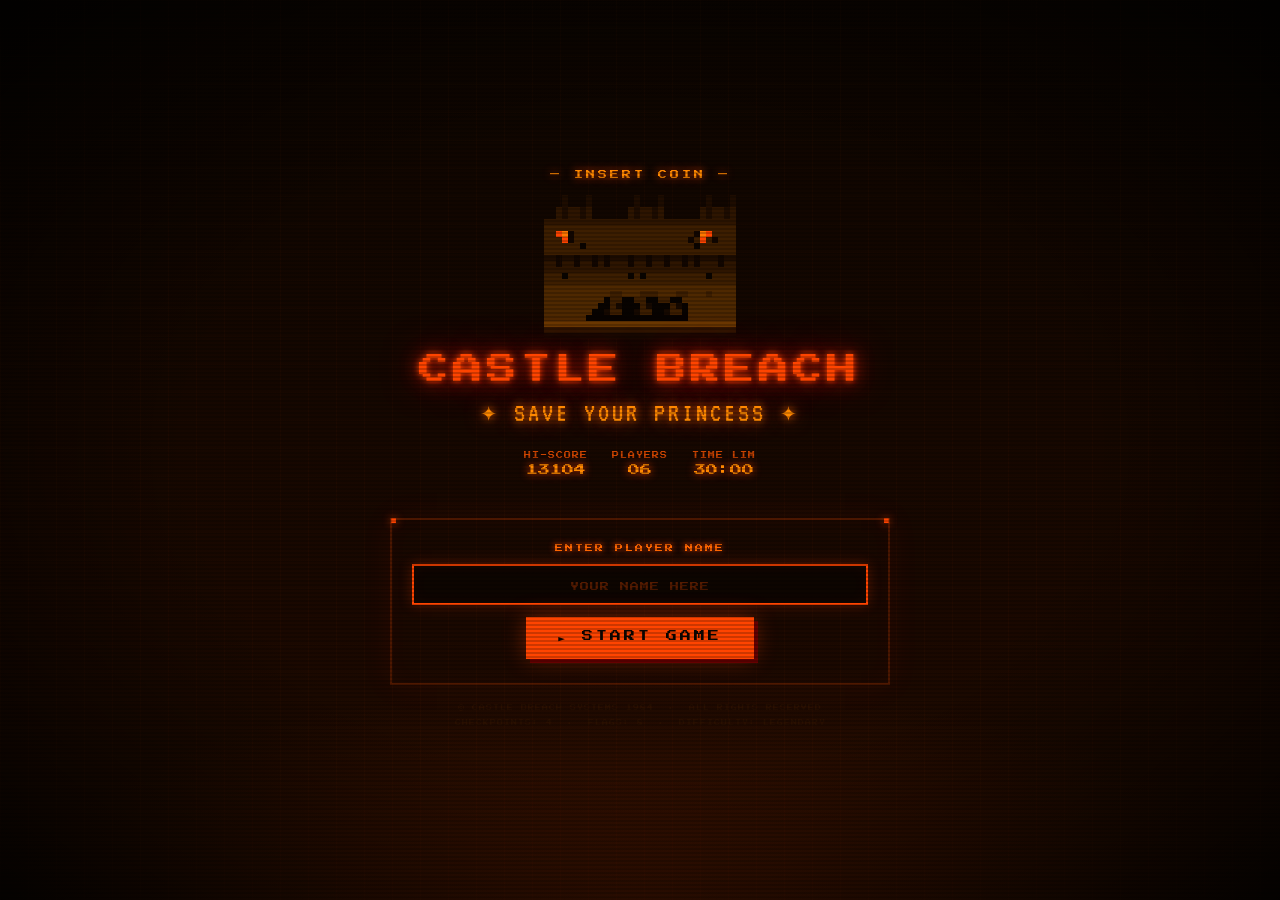
==== index.html @ 3b447caa "feat: initialize new game project with core files, checkpoints, and asset structure." ====
<!DOCTYPE html>
<html lang="en">
<head>
  <meta charset="UTF-8"/>
  <meta name="viewport" content="width=device-width, initial-scale=1.0"/>
  <title>Castle Breach — Save Your Princess</title>
  <link rel="stylesheet" href="style.css"/>
  <link href="https://fonts.googleapis.com/css2?family=Press+Start+2P&family=VT323&display=swap" rel="stylesheet"/>
</head>
<body>

  <!-- ═══════════════════════════════════════
       SCREEN 1 — START SCREEN
  ════════════════════════════════════════ -->
  <div id="screen-start" class="screen active">
    <div class="crt-scanlines"></div>
    <div class="crt-vignette"></div>
    <div class="bg-grid"></div>
    <div class="stars" id="stars"></div>

    <!-- Success overlay shown after registration -->
    <div class="success-overlay" id="successScreen">
      <div class="success-title">PLAYER REGISTERED!</div>
      <div class="success-name" id="successName"></div>
      <div class="success-await">AWAITING GAME START...</div>
    </div>

    <div class="start-content">
      <div class="insert-coin">— INSERT COIN —</div>

      <!-- Pixel castle (drawn by JS) -->
      <div class="castle-art" id="castleArt"></div>

      <div class="title-wrap">
        <span class="title-main">CASTLE BREACH</span>
        <span class="title-sub">✦ SAVE YOUR PRINCESS ✦</span>
      </div>

      <div class="score-bar">
        <div class="score-item">
          <span class="score-label">HI-SCORE</span>
          <span class="score-val" id="hiScore">00000</span>
        </div>
        <div class="score-item">
          <span class="score-label">PLAYERS</span>
          <span class="score-val" id="playerCount">00</span>
        </div>
        <div class="score-item">
          <span class="score-label">TIME LIM</span>
          <span class="score-val">30:00</span>
        </div>
      </div>

      <div class="pixel-divider" id="pixelDivider"></div>

      <div class="pixel-frame">
        <div class="input-section">
          <div class="input-label">ENTER PLAYER NAME</div>
          <input
            class="name-input"
            id="nameInput"
            type="text"
            maxlength="16"
            placeholder="YOUR NAME HERE"
            autocomplete="off"
            spellcheck="false"
          />
          <div class="error-msg" id="errorMsg">NAME REQUIRED!</div>
          <button class="game-btn" id="startBtn">► START GAME</button>
          <div class="load-bar-wrap" id="loadBar">
            <div class="load-bar-inner" id="loadBarInner"></div>
          </div>
        </div>
      </div>

      <div class="credits">
        © CASTLE BREACH SYSTEMS 1984 &nbsp;·&nbsp; ALL RIGHTS RESERVED<br/>
        CHECKPOINTS: 4 &nbsp;·&nbsp; FLAGS: 8 &nbsp;·&nbsp; DIFFICULTY: LEGENDARY
      </div>
    </div>
  </div>


  <!-- ═══════════════════════════════════════
       SCREEN 2 — GAME SCREEN
  ════════════════════════════════════════ -->
  <div id="screen-game" class="screen">
    <div class="crt-scanlines"></div>
    <div class="crt-vignette"></div>
    <div class="bg-grid"></div>

    <div class="hud">
      <div class="hud-item">
        <span class="hud-label">PLAYER</span>
        <span class="hud-val" id="hudPlayer">---</span>
      </div>
      <div class="hud-item">
        <span class="hud-label">FLAGS</span>
        <span class="hud-val" id="hudFlags">0/4</span>
      </div>
      <div class="hud-item">
        <span class="hud-label">TIME</span>
        <span class="hud-val timer-display" id="timerDisplay">30:00</span>
      </div>
      <div class="hud-item">
        <span class="hud-label">CHECKPOINT</span>
        <span class="hud-val" id="hudCheckpoint">1/4</span>
      </div>
    </div>

    <!-- Checkpoint scenes load here -->
    <div class="game-scene" id="gameScene">
      <div class="scene-placeholder">
        <span class="scene-title">CHECKPOINT 1</span>
        <span class="scene-sub">CASTLE GATE — LOADING...</span>
      </div>
    </div>
  </div>


  <!-- ═══════════════════════════════════════
       SCREEN 3 — GAME OVER
  ════════════════════════════════════════ -->
  <div id="screen-gameover" class="screen">
    <div class="crt-scanlines"></div>
    <div class="crt-vignette"></div>
    <div class="bg-grid"></div>

    <div class="gameover-content">
      <div class="gameover-title">GAME OVER</div>
      <div class="gameover-stats">
        <div class="stat-row">
          <span class="stat-label">PLAYER</span>
          <span class="stat-val" id="goPlayer">---</span>
        </div>
        <div class="stat-row">
          <span class="stat-label">FLAGS CAPTURED</span>
          <span class="stat-val" id="goFlags">0 / 4</span>
        </div>
        <div class="stat-row">
          <span class="stat-label">TOTAL TIME</span>
          <span class="stat-val" id="goTime">30:00</span>
        </div>
      </div>
      <button class="game-btn" id="retryBtn">► PLAY AGAIN</button>
    </div>
  </div>

  <script src="api.js"></script>
  <script src="game.js"></script>
</body>
</html>
---- style.css ----
/* ═══════════════════════════════════════════════
   CASTLE BREACH — style.css
   Orange-Red-Black Arcade / CRT Theme
════════════════════════════════════════════════ */

@import url('https://fonts.googleapis.com/css2?family=Press+Start+2P&family=VT323&display=swap');

/* ── CSS Variables ── */
:root {
  --orange:       #ff4400;
  --orange-bright:#ff8800;
  --orange-dim:   #cc2200;
  --orange-dark:  #660000;
  --orange-glow:  rgba(255,68,0,0.4);
  --yellow:       #ffcc00;
  --black:        #0d0500;
  --black-mid:    #1a0800;
  --black-light:  #2a1000;
  --red-err:      #ff2200;
  --font-pixel:   'Press Start 2P', monospace;
  --font-vt:      'VT323', monospace;
}

/* ── Reset ── */
*, *::before, *::after { box-sizing: border-box; margin: 0; padding: 0; }

html, body {
  width: 100%; height: 100%;
  background: var(--black);
  overflow: hidden;
  font-family: var(--font-pixel);
}

/* ═══════════════════════════════════════════════
   SCREEN SYSTEM
════════════════════════════════════════════════ */
.screen {
  position: fixed; inset: 0;
  display: none;
  flex-direction: column;
  align-items: center;
  justify-content: center;
  background: var(--black);
  overflow: hidden;
}
.screen.active { display: flex; }

/* ═══════════════════════════════════════════════
   CRT EFFECTS
════════════════════════════════════════════════ */
.crt-scanlines {
  position: absolute; inset: 0;
  background: repeating-linear-gradient(
    0deg, transparent, transparent 2px,
    rgba(0,0,0,0.20) 2px, rgba(0,0,0,0.20) 4px
  );
  pointer-events: none; z-index: 100;
}
.crt-vignette {
  position: absolute; inset: 0;
  background: radial-gradient(ellipse at center, transparent 50%, rgba(0,0,0,0.88) 100%);
  pointer-events: none; z-index: 99;
}
.bg-grid {
  position: absolute; inset: 0; z-index: 0;
  background-image:
    linear-gradient(rgba(200,60,0,0.04) 1px, transparent 1px),
    linear-gradient(90deg, rgba(200,60,0,0.04) 1px, transparent 1px);
  background-size: 28px 28px;
}

/* ── Twinkling stars ── */
.stars { position: absolute; inset: 0; z-index: 1; overflow: hidden; }
.star {
  position: absolute; border-radius: 50%; opacity: 0;
  animation: twinkle var(--d) ease-in-out infinite var(--delay);
}
@keyframes twinkle { 0%,100%{opacity:0} 50%{opacity:0.8} }

/* Ember glow from bottom */
#screen-start { background:
  radial-gradient(ellipse 70% 35% at 50% 100%, rgba(160,40,0,0.22) 0%, transparent 70%),
  linear-gradient(180deg, var(--black) 0%, #1a0800 70%, #220c00 100%);
}

/* ═══════════════════════════════════════════════
   START SCREEN
════════════════════════════════════════════════ */
.start-content {
  position: relative; z-index: 10;
  display: flex; flex-direction: column; align-items: center;
  width: 100%; max-width: 680px; padding: 20px;
}

/* Insert coin */
.insert-coin {
  font-size: 9px; color: var(--orange-bright);
  letter-spacing: 3px; margin-bottom: 16px;
  animation: blink 1s step-end infinite;
  text-shadow: 0 0 8px var(--orange);
}

/* ── Pixel castle ── */
.castle-art {
  display: flex; flex-direction: column; align-items: center;
  margin-bottom: 12px; image-rendering: pixelated;
}
.castle-row { display: flex; }
.px { width: 6px; height: 6px; display: inline-block; flex-shrink: 0; }

/* ── Title ── */
.title-wrap { text-align: center; margin-bottom: 12px; }
.title-main {
  font-size: clamp(18px, 4vw, 30px);
  color: var(--orange);
  text-shadow: 0 0 6px var(--orange), 0 0 18px var(--orange-dim),
               0 0 36px #880000, 3px 3px 0 #1a0000;
  letter-spacing: 4px; display: block; line-height: 1.3;
  animation: flicker 5s infinite;
}
.title-sub {
  font-family: var(--font-vt);
  font-size: clamp(20px, 3.5vw, 28px);
  color: var(--orange-bright);
  text-shadow: 0 0 8px #ff6600, 0 0 20px #cc4400;
  letter-spacing: 3px; display: block; margin-top: 5px;
  animation: pulse-orange 2.5s ease-in-out infinite;
}

/* ── Score bar ── */
.score-bar { display: flex; gap: 24px; margin: 12px 0; }
.score-item { display: flex; flex-direction: column; align-items: center; gap: 5px; }
.score-label { color: #cc4400; font-size: 7px; letter-spacing: 1px; }
.score-val { color: var(--orange-bright); font-size: 12px; text-shadow: 0 0 8px var(--orange); }

/* ── Pixel divider ── */
.pixel-divider { display: flex; gap: 5px; margin: 8px 0 16px; align-items: center; }
.pdot { width: 6px; height: 6px; animation: dot-cycle 1.4s steps(1) infinite; }
.pdot:nth-child(1){animation-delay:0s}   .pdot:nth-child(2){animation-delay:.17s}
.pdot:nth-child(3){animation-delay:.35s} .pdot:nth-child(4){animation-delay:.52s}
.pdot:nth-child(5){animation-delay:.7s}  .pdot:nth-child(6){animation-delay:.87s}
.pdot:nth-child(7){animation-delay:1.05s}.pdot:nth-child(8){animation-delay:1.22s}
@keyframes dot-cycle {
  0%  { background: var(--orange); }
  33% { background: var(--orange-bright); }
  66% { background: var(--yellow); }
}

/* ── Pixel frame ── */
.pixel-frame {
  border: 2px solid rgba(255,80,0,0.22);
  padding: 24px 20px; position: relative;
  width: 100%; max-width: 500px;
  box-shadow: 0 0 30px rgba(255,60,0,0.07), inset 0 0 20px rgba(255,60,0,0.03);
}
.pixel-frame::before, .pixel-frame::after {
  content: '▪'; position: absolute;
  color: var(--orange); font-size: 12px; top: -8px;
  text-shadow: 0 0 8px var(--orange);
}
.pixel-frame::before { left: -2px; }
.pixel-frame::after  { right: -2px; }

/* ── Input section ── */
.input-section { display: flex; flex-direction: column; align-items: center; gap: 12px; width: 100%; }
.input-label { font-size: 8px; color: #ff6600; letter-spacing: 2px; text-shadow: 0 0 6px var(--orange); }
.name-input {
  width: 100%; background: var(--black);
  border: 2px solid var(--orange); color: var(--orange-bright);
  font-family: var(--font-pixel); font-size: 13px;
  padding: 12px 16px; text-align: center; letter-spacing: 3px;
  outline: none; text-transform: uppercase; transition: box-shadow 0.2s;
  box-shadow: 0 0 12px rgba(255,60,0,0.28), inset 0 0 14px rgba(255,60,0,0.05);
}
.name-input::placeholder { color: rgba(255,80,0,0.3); font-size: 9px; letter-spacing: 1px; }
.name-input:focus {
  box-shadow: 0 0 22px rgba(255,60,0,0.5), 0 0 44px rgba(255,40,0,0.2),
              inset 0 0 16px rgba(255,60,0,0.1);
}

/* ── Single unified button style ── */
.game-btn {
  font-family: var(--font-pixel); font-size: 11px;
  color: var(--black); background: var(--orange);
  border: none; padding: 14px 32px; letter-spacing: 3px;
  cursor: pointer;
  box-shadow: 4px 4px 0 var(--orange-dark), 0 0 22px var(--orange-glow);
  animation: btn-pulse 2s ease-in-out infinite;
  transition: all 0.08s steps(1);
}
.game-btn:hover {
  background: var(--orange-bright);
  box-shadow: 4px 4px 0 #883300, 0 0 30px rgba(255,120,0,0.5);
  transform: translate(-1px, -1px);
  animation: none;
}
.game-btn:active {
  transform: translate(3px, 3px);
  box-shadow: 1px 1px 0 var(--orange-dark);
}
.game-btn:disabled {
  background: var(--black-light); color: #4a2800;
  cursor: not-allowed; box-shadow: none; animation: none;
}

/* ── Error message ── */
.error-msg {
  font-size: 7px; color: var(--red-err);
  text-shadow: 0 0 8px var(--red-err);
  letter-spacing: 1px; min-height: 14px;
  display: none; animation: blink 0.5s step-end infinite;
}
.error-msg.show { display: block; }

/* ── Load bar ── */
.load-bar-wrap {
  width: 100%; max-width: 260px; height: 14px;
  border: 2px solid var(--orange); display: none; overflow: hidden;
}
.load-bar-wrap.show { display: block; }
.load-bar-inner {
  height: 100%; width: 0%;
  background: linear-gradient(90deg, #cc2200, #ff6600, #ffcc00);
  transition: width 1.2s steps(14) forwards;
}

/* ── Credits ── */
.credits {
  font-size: 6px; color: var(--black-light);
  letter-spacing: 1px; margin-top: 16px;
  text-align: center; line-height: 2.4;
}

/* ── Success overlay ── */
.success-overlay {
  position: absolute; inset: 0; background: var(--black);
  display: flex; flex-direction: column;
  align-items: center; justify-content: center;
  z-index: 200; opacity: 0; pointer-events: none;
  transition: opacity 0.4s; gap: 16px;
}
.success-overlay.show { opacity: 1; pointer-events: all; }
.success-title {
  font-size: 12px; color: #ffaa00;
  text-shadow: 0 0 16px #ff8800; letter-spacing: 3px;
  animation: blink 0.8s step-end infinite;
}
.success-name {
  font-family: var(--font-vt); font-size: 44px;
  color: var(--orange); text-shadow: 0 0 16px var(--orange-dim), 0 0 40px #cc2200;
  letter-spacing: 6px;
}
.success-await {
  font-size: 8px; color: var(--orange);
  letter-spacing: 2px; animation: blink 1.2s step-end infinite;
}

/* ═══════════════════════════════════════════════
   HUD (game screen)
════════════════════════════════════════════════ */
.hud {
  position: absolute; top: 0; left: 0; right: 0; z-index: 50;
  display: flex; justify-content: space-around; align-items: center;
  padding: 10px 16px;
  border-bottom: 2px solid rgba(255,80,0,0.2);
  background: rgba(13,5,0,0.95);
}
.hud-item { display: flex; flex-direction: column; align-items: center; gap: 4px; }
.hud-label { font-size: 6px; color: #cc4400; letter-spacing: 1px; }
.hud-val { font-size: 10px; color: #ff6600; text-shadow: 0 0 6px var(--orange); }
.timer-display { color: var(--orange-bright) !important; text-shadow: 0 0 8px #ff6600 !important; }
.timer-display.warning {
  color: var(--red-err) !important;
  text-shadow: 0 0 10px var(--red-err) !important;
  animation: blink 0.5s step-end infinite;
}

/* ═══════════════════════════════════════════════
   GAME SCENE
════════════════════════════════════════════════ */
.game-scene {
  position: absolute; inset: 0; top: 52px;
  display: flex; align-items: center; justify-content: center;
  z-index: 10;
}
.scene-placeholder { display: flex; flex-direction: column; align-items: center; gap: 12px; }
.scene-title {
  font-size: 20px; color: var(--orange);
  text-shadow: 0 0 14px var(--orange-dim), 0 0 30px #880000;
  animation: flicker 3s infinite;
}
.scene-sub {
  font-family: var(--font-vt); font-size: 22px;
  color: var(--orange-bright); letter-spacing: 3px;
  animation: blink 1s step-end infinite;
}

/* ═══════════════════════════════════════════════
   GAME OVER SCREEN
════════════════════════════════════════════════ */
.gameover-content {
  position: relative; z-index: 10;
  display: flex; flex-direction: column; align-items: center;
  gap: 24px; width: 100%; max-width: 520px; padding: 20px;
}
.gameover-title {
  font-size: clamp(24px, 5vw, 42px); color: var(--red-err);
  text-shadow: 0 0 14px #cc0000, 4px 4px 0 #330000;
  letter-spacing: 6px; animation: flicker 4s infinite;
}
.gameover-stats {
  border: 2px solid rgba(255,80,0,0.2);
  padding: 20px 28px; width: 100%;
  display: flex; flex-direction: column; gap: 14px;
  box-shadow: 0 0 20px rgba(255,40,0,0.07);
}
.stat-row {
  display: flex; justify-content: space-between; align-items: center;
  border-bottom: 1px solid rgba(255,80,0,0.1); padding-bottom: 10px;
}
.stat-row:last-child { border-bottom: none; padding-bottom: 0; }
.stat-label { font-size: 8px; color: #cc4400; letter-spacing: 1px; }
.stat-val { font-size: 11px; color: #ff6600; text-shadow: 0 0 6px var(--orange); }

/* ═══════════════════════════════════════════════
   SHARED ANIMATIONS
════════════════════════════════════════════════ */
@keyframes blink    { 0%,100%{opacity:1} 50%{opacity:0} }
@keyframes flicker  { 0%,93%,100%{opacity:1} 94%{opacity:0.8} 96%{opacity:0.55} 98%{opacity:1} }
@keyframes pulse-orange {
  0%,100% { text-shadow: 0 0 8px #ff6600, 0 0 20px #cc4400; }
  50%     { text-shadow: 0 0 18px #ff8800, 0 0 40px #ff4400, 0 0 60px #cc2200; }
}
@keyframes btn-pulse {
  0%,100% { box-shadow: 4px 4px 0 var(--orange-dark), 0 0 22px var(--orange-glow); }
  50%     { box-shadow: 4px 4px 0 var(--orange-dark), 0 0 40px rgba(255,80,0,0.7); }
}
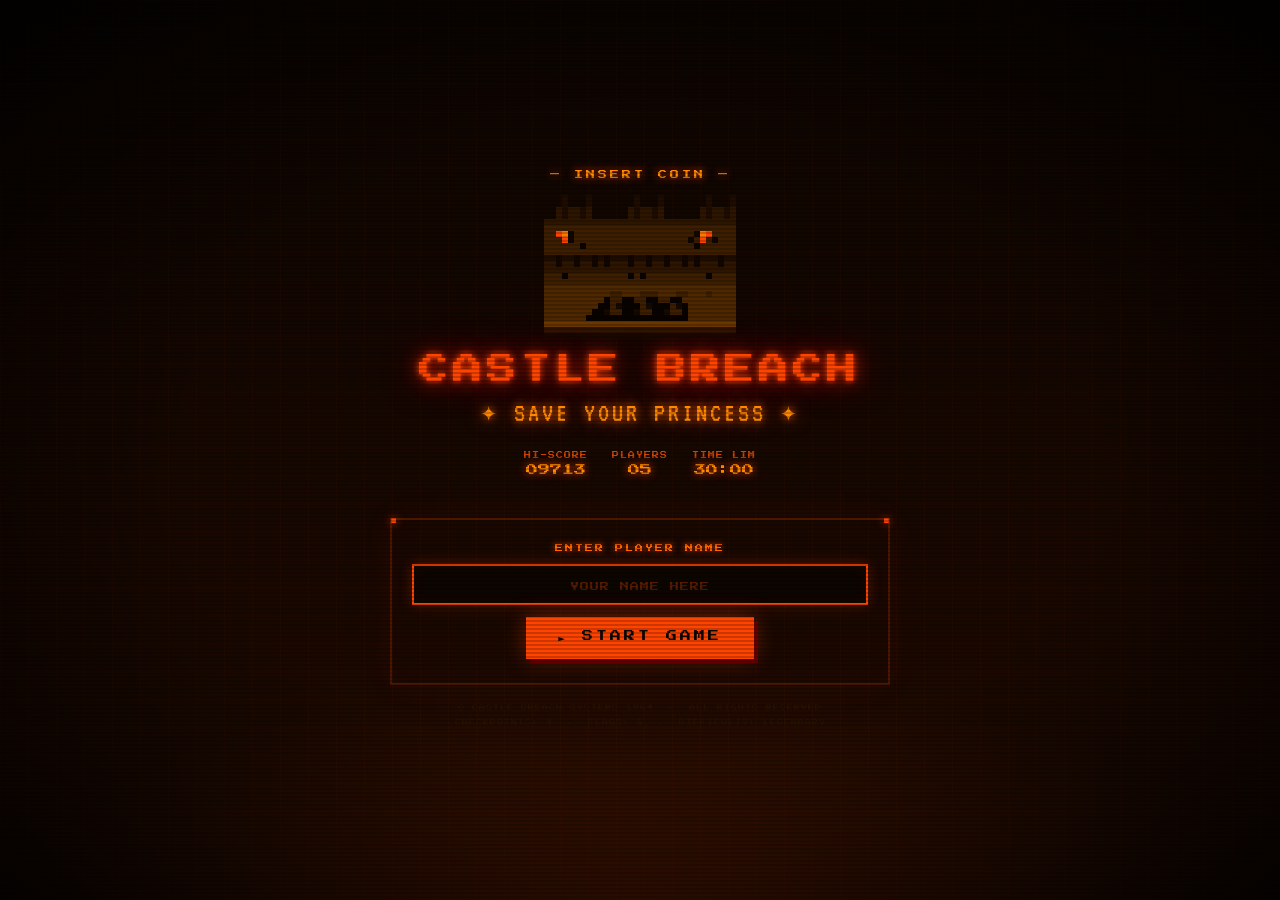
==== commit ce0a3a9a: "feat: Add Checkpoint 1 "Castle Gate" puzzle, including an interactive scene, object examination, and" ====
--- a/index.html
+++ b/index.html
@@ -147,6 +147,7 @@
   </div>
 
   <script src="api.js"></script>
+  <script src="checkpoints/cp1.js"></script>
   <script src="game.js"></script>
 </body>
 </html>
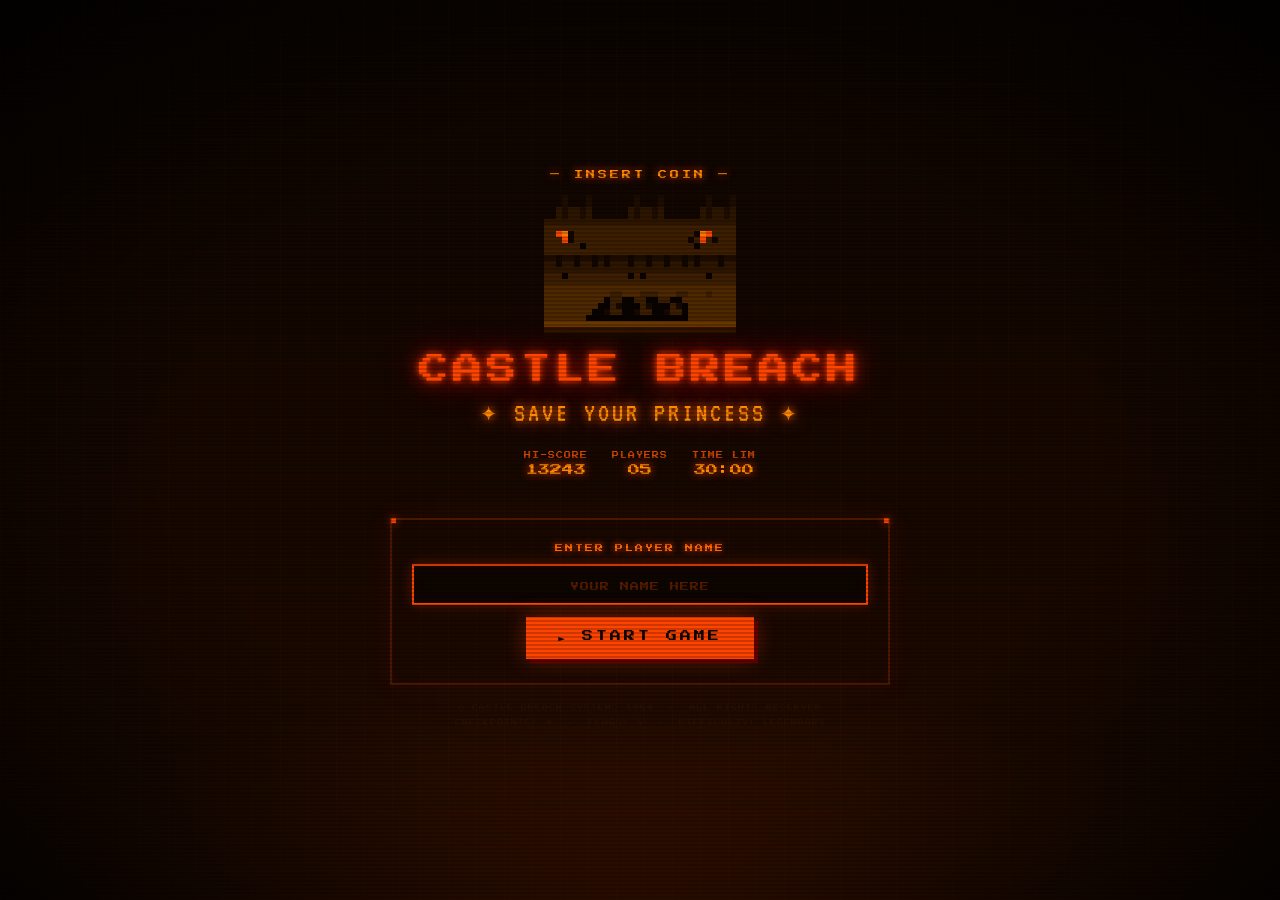
==== commit 38b517bb: "feat: Add Checkpoint 2, "Hall of Paths," including Caesar cipher puzzle logic, scene styling, and in" ====
--- a/index.html
+++ b/index.html
@@ -148,6 +148,7 @@
 
   <script src="api.js"></script>
   <script src="checkpoints/cp1.js"></script>
+  <script src="checkpoints/cp2.js"></script>
   <script src="game.js"></script>
 </body>
 </html>
--- a/style.css
+++ b/style.css
@@ -7,331 +7,1251 @@
 
 /* ── CSS Variables ── */
 :root {
-  --orange:       #ff4400;
-  --orange-bright:#ff8800;
-  --orange-dim:   #cc2200;
-  --orange-dark:  #660000;
-  --orange-glow:  rgba(255,68,0,0.4);
-  --yellow:       #ffcc00;
-  --black:        #0d0500;
-  --black-mid:    #1a0800;
-  --black-light:  #2a1000;
-  --red-err:      #ff2200;
-  --font-pixel:   'Press Start 2P', monospace;
-  --font-vt:      'VT323', monospace;
+    --orange: #ff4400;
+    --orange-bright: #ff8800;
+    --orange-dim: #cc2200;
+    --orange-dark: #660000;
+    --orange-glow: rgba(255, 68, 0, 0.4);
+    --yellow: #ffcc00;
+    --black: #0d0500;
+    --black-mid: #1a0800;
+    --black-light: #2a1000;
+    --red-err: #ff2200;
+    --font-pixel: 'Press Start 2P', monospace;
+    --font-vt: 'VT323', monospace;
 }
 
 /* ── Reset ── */
-*, *::before, *::after { box-sizing: border-box; margin: 0; padding: 0; }
-
-html, body {
-  width: 100%; height: 100%;
-  background: var(--black);
-  overflow: hidden;
-  font-family: var(--font-pixel);
+*,
+*::before,
+*::after {
+    box-sizing: border-box;
+    margin: 0;
+    padding: 0;
+}
+
+html,
+body {
+    width: 100%;
+    height: 100%;
+    background: var(--black);
+    overflow: hidden;
+    font-family: var(--font-pixel);
 }
 
 /* ═══════════════════════════════════════════════
    SCREEN SYSTEM
 ════════════════════════════════════════════════ */
 .screen {
-  position: fixed; inset: 0;
-  display: none;
-  flex-direction: column;
-  align-items: center;
-  justify-content: center;
-  background: var(--black);
-  overflow: hidden;
-}
-.screen.active { display: flex; }
+    position: fixed;
+    inset: 0;
+    display: none;
+    flex-direction: column;
+    align-items: center;
+    justify-content: center;
+    background: var(--black);
+    overflow: hidden;
+}
+
+.screen.active {
+    display: flex;
+}
 
 /* ═══════════════════════════════════════════════
    CRT EFFECTS
 ════════════════════════════════════════════════ */
 .crt-scanlines {
-  position: absolute; inset: 0;
-  background: repeating-linear-gradient(
-    0deg, transparent, transparent 2px,
-    rgba(0,0,0,0.20) 2px, rgba(0,0,0,0.20) 4px
-  );
-  pointer-events: none; z-index: 100;
-}
+    position: absolute;
+    inset: 0;
+    background: repeating-linear-gradient(0deg, transparent, transparent 2px,
+            rgba(0, 0, 0, 0.20) 2px, rgba(0, 0, 0, 0.20) 4px);
+    pointer-events: none;
+    z-index: 100;
+}
+
 .crt-vignette {
-  position: absolute; inset: 0;
-  background: radial-gradient(ellipse at center, transparent 50%, rgba(0,0,0,0.88) 100%);
-  pointer-events: none; z-index: 99;
-}
+    position: absolute;
+    inset: 0;
+    background: radial-gradient(ellipse at center, transparent 50%, rgba(0, 0, 0, 0.88) 100%);
+    pointer-events: none;
+    z-index: 99;
+}
+
 .bg-grid {
-  position: absolute; inset: 0; z-index: 0;
-  background-image:
-    linear-gradient(rgba(200,60,0,0.04) 1px, transparent 1px),
-    linear-gradient(90deg, rgba(200,60,0,0.04) 1px, transparent 1px);
-  background-size: 28px 28px;
+    position: absolute;
+    inset: 0;
+    z-index: 0;
+    background-image:
+        linear-gradient(rgba(200, 60, 0, 0.04) 1px, transparent 1px),
+        linear-gradient(90deg, rgba(200, 60, 0, 0.04) 1px, transparent 1px);
+    background-size: 28px 28px;
 }
 
 /* ── Twinkling stars ── */
-.stars { position: absolute; inset: 0; z-index: 1; overflow: hidden; }
+.stars {
+    position: absolute;
+    inset: 0;
+    z-index: 1;
+    overflow: hidden;
+}
+
 .star {
-  position: absolute; border-radius: 50%; opacity: 0;
-  animation: twinkle var(--d) ease-in-out infinite var(--delay);
-}
-@keyframes twinkle { 0%,100%{opacity:0} 50%{opacity:0.8} }
+    position: absolute;
+    border-radius: 50%;
+    opacity: 0;
+    animation: twinkle var(--d) ease-in-out infinite var(--delay);
+}
+
+@keyframes twinkle {
+
+    0%,
+    100% {
+        opacity: 0
+    }
+
+    50% {
+        opacity: 0.8
+    }
+}
 
 /* Ember glow from bottom */
-#screen-start { background:
-  radial-gradient(ellipse 70% 35% at 50% 100%, rgba(160,40,0,0.22) 0%, transparent 70%),
-  linear-gradient(180deg, var(--black) 0%, #1a0800 70%, #220c00 100%);
+#screen-start {
+    background:
+        radial-gradient(ellipse 70% 35% at 50% 100%, rgba(160, 40, 0, 0.22) 0%, transparent 70%),
+        linear-gradient(180deg, var(--black) 0%, #1a0800 70%, #220c00 100%);
 }
 
 /* ═══════════════════════════════════════════════
    START SCREEN
 ════════════════════════════════════════════════ */
 .start-content {
-  position: relative; z-index: 10;
-  display: flex; flex-direction: column; align-items: center;
-  width: 100%; max-width: 680px; padding: 20px;
+    position: relative;
+    z-index: 10;
+    display: flex;
+    flex-direction: column;
+    align-items: center;
+    width: 100%;
+    max-width: 680px;
+    padding: 20px;
 }
 
 /* Insert coin */
 .insert-coin {
-  font-size: 9px; color: var(--orange-bright);
-  letter-spacing: 3px; margin-bottom: 16px;
-  animation: blink 1s step-end infinite;
-  text-shadow: 0 0 8px var(--orange);
+    font-size: 9px;
+    color: var(--orange-bright);
+    letter-spacing: 3px;
+    margin-bottom: 16px;
+    animation: blink 1s step-end infinite;
+    text-shadow: 0 0 8px var(--orange);
 }
 
 /* ── Pixel castle ── */
 .castle-art {
-  display: flex; flex-direction: column; align-items: center;
-  margin-bottom: 12px; image-rendering: pixelated;
-}
-.castle-row { display: flex; }
-.px { width: 6px; height: 6px; display: inline-block; flex-shrink: 0; }
+    display: flex;
+    flex-direction: column;
+    align-items: center;
+    margin-bottom: 12px;
+    image-rendering: pixelated;
+}
+
+.castle-row {
+    display: flex;
+}
+
+.px {
+    width: 6px;
+    height: 6px;
+    display: inline-block;
+    flex-shrink: 0;
+}
 
 /* ── Title ── */
-.title-wrap { text-align: center; margin-bottom: 12px; }
+.title-wrap {
+    text-align: center;
+    margin-bottom: 12px;
+}
+
 .title-main {
-  font-size: clamp(18px, 4vw, 30px);
-  color: var(--orange);
-  text-shadow: 0 0 6px var(--orange), 0 0 18px var(--orange-dim),
-               0 0 36px #880000, 3px 3px 0 #1a0000;
-  letter-spacing: 4px; display: block; line-height: 1.3;
-  animation: flicker 5s infinite;
-}
+    font-size: clamp(18px, 4vw, 30px);
+    color: var(--orange);
+    text-shadow: 0 0 6px var(--orange), 0 0 18px var(--orange-dim),
+        0 0 36px #880000, 3px 3px 0 #1a0000;
+    letter-spacing: 4px;
+    display: block;
+    line-height: 1.3;
+    animation: flicker 5s infinite;
+}
+
 .title-sub {
-  font-family: var(--font-vt);
-  font-size: clamp(20px, 3.5vw, 28px);
-  color: var(--orange-bright);
-  text-shadow: 0 0 8px #ff6600, 0 0 20px #cc4400;
-  letter-spacing: 3px; display: block; margin-top: 5px;
-  animation: pulse-orange 2.5s ease-in-out infinite;
+    font-family: var(--font-vt);
+    font-size: clamp(20px, 3.5vw, 28px);
+    color: var(--orange-bright);
+    text-shadow: 0 0 8px #ff6600, 0 0 20px #cc4400;
+    letter-spacing: 3px;
+    display: block;
+    margin-top: 5px;
+    animation: pulse-orange 2.5s ease-in-out infinite;
 }
 
 /* ── Score bar ── */
-.score-bar { display: flex; gap: 24px; margin: 12px 0; }
-.score-item { display: flex; flex-direction: column; align-items: center; gap: 5px; }
-.score-label { color: #cc4400; font-size: 7px; letter-spacing: 1px; }
-.score-val { color: var(--orange-bright); font-size: 12px; text-shadow: 0 0 8px var(--orange); }
+.score-bar {
+    display: flex;
+    gap: 24px;
+    margin: 12px 0;
+}
+
+.score-item {
+    display: flex;
+    flex-direction: column;
+    align-items: center;
+    gap: 5px;
+}
+
+.score-label {
+    color: #cc4400;
+    font-size: 7px;
+    letter-spacing: 1px;
+}
+
+.score-val {
+    color: var(--orange-bright);
+    font-size: 12px;
+    text-shadow: 0 0 8px var(--orange);
+}
 
 /* ── Pixel divider ── */
-.pixel-divider { display: flex; gap: 5px; margin: 8px 0 16px; align-items: center; }
-.pdot { width: 6px; height: 6px; animation: dot-cycle 1.4s steps(1) infinite; }
-.pdot:nth-child(1){animation-delay:0s}   .pdot:nth-child(2){animation-delay:.17s}
-.pdot:nth-child(3){animation-delay:.35s} .pdot:nth-child(4){animation-delay:.52s}
-.pdot:nth-child(5){animation-delay:.7s}  .pdot:nth-child(6){animation-delay:.87s}
-.pdot:nth-child(7){animation-delay:1.05s}.pdot:nth-child(8){animation-delay:1.22s}
+.pixel-divider {
+    display: flex;
+    gap: 5px;
+    margin: 8px 0 16px;
+    align-items: center;
+}
+
+.pdot {
+    width: 6px;
+    height: 6px;
+    animation: dot-cycle 1.4s steps(1) infinite;
+}
+
+.pdot:nth-child(1) {
+    animation-delay: 0s
+}
+
+.pdot:nth-child(2) {
+    animation-delay: .17s
+}
+
+.pdot:nth-child(3) {
+    animation-delay: .35s
+}
+
+.pdot:nth-child(4) {
+    animation-delay: .52s
+}
+
+.pdot:nth-child(5) {
+    animation-delay: .7s
+}
+
+.pdot:nth-child(6) {
+    animation-delay: .87s
+}
+
+.pdot:nth-child(7) {
+    animation-delay: 1.05s
+}
+
+.pdot:nth-child(8) {
+    animation-delay: 1.22s
+}
+
 @keyframes dot-cycle {
-  0%  { background: var(--orange); }
-  33% { background: var(--orange-bright); }
-  66% { background: var(--yellow); }
+    0% {
+        background: var(--orange);
+    }
+
+    33% {
+        background: var(--orange-bright);
+    }
+
+    66% {
+        background: var(--yellow);
+    }
 }
 
 /* ── Pixel frame ── */
 .pixel-frame {
-  border: 2px solid rgba(255,80,0,0.22);
-  padding: 24px 20px; position: relative;
-  width: 100%; max-width: 500px;
-  box-shadow: 0 0 30px rgba(255,60,0,0.07), inset 0 0 20px rgba(255,60,0,0.03);
-}
-.pixel-frame::before, .pixel-frame::after {
-  content: '▪'; position: absolute;
-  color: var(--orange); font-size: 12px; top: -8px;
-  text-shadow: 0 0 8px var(--orange);
-}
-.pixel-frame::before { left: -2px; }
-.pixel-frame::after  { right: -2px; }
+    border: 2px solid rgba(255, 80, 0, 0.22);
+    padding: 24px 20px;
+    position: relative;
+    width: 100%;
+    max-width: 500px;
+    box-shadow: 0 0 30px rgba(255, 60, 0, 0.07), inset 0 0 20px rgba(255, 60, 0, 0.03);
+}
+
+.pixel-frame::before,
+.pixel-frame::after {
+    content: '▪';
+    position: absolute;
+    color: var(--orange);
+    font-size: 12px;
+    top: -8px;
+    text-shadow: 0 0 8px var(--orange);
+}
+
+.pixel-frame::before {
+    left: -2px;
+}
+
+.pixel-frame::after {
+    right: -2px;
+}
 
 /* ── Input section ── */
-.input-section { display: flex; flex-direction: column; align-items: center; gap: 12px; width: 100%; }
-.input-label { font-size: 8px; color: #ff6600; letter-spacing: 2px; text-shadow: 0 0 6px var(--orange); }
+.input-section {
+    display: flex;
+    flex-direction: column;
+    align-items: center;
+    gap: 12px;
+    width: 100%;
+}
+
+.input-label {
+    font-size: 8px;
+    color: #ff6600;
+    letter-spacing: 2px;
+    text-shadow: 0 0 6px var(--orange);
+}
+
 .name-input {
-  width: 100%; background: var(--black);
-  border: 2px solid var(--orange); color: var(--orange-bright);
-  font-family: var(--font-pixel); font-size: 13px;
-  padding: 12px 16px; text-align: center; letter-spacing: 3px;
-  outline: none; text-transform: uppercase; transition: box-shadow 0.2s;
-  box-shadow: 0 0 12px rgba(255,60,0,0.28), inset 0 0 14px rgba(255,60,0,0.05);
-}
-.name-input::placeholder { color: rgba(255,80,0,0.3); font-size: 9px; letter-spacing: 1px; }
+    width: 100%;
+    background: var(--black);
+    border: 2px solid var(--orange);
+    color: var(--orange-bright);
+    font-family: var(--font-pixel);
+    font-size: 13px;
+    padding: 12px 16px;
+    text-align: center;
+    letter-spacing: 3px;
+    outline: none;
+    text-transform: uppercase;
+    transition: box-shadow 0.2s;
+    box-shadow: 0 0 12px rgba(255, 60, 0, 0.28), inset 0 0 14px rgba(255, 60, 0, 0.05);
+}
+
+.name-input::placeholder {
+    color: rgba(255, 80, 0, 0.3);
+    font-size: 9px;
+    letter-spacing: 1px;
+}
+
 .name-input:focus {
-  box-shadow: 0 0 22px rgba(255,60,0,0.5), 0 0 44px rgba(255,40,0,0.2),
-              inset 0 0 16px rgba(255,60,0,0.1);
+    box-shadow: 0 0 22px rgba(255, 60, 0, 0.5), 0 0 44px rgba(255, 40, 0, 0.2),
+        inset 0 0 16px rgba(255, 60, 0, 0.1);
 }
 
 /* ── Single unified button style ── */
 .game-btn {
-  font-family: var(--font-pixel); font-size: 11px;
-  color: var(--black); background: var(--orange);
-  border: none; padding: 14px 32px; letter-spacing: 3px;
-  cursor: pointer;
-  box-shadow: 4px 4px 0 var(--orange-dark), 0 0 22px var(--orange-glow);
-  animation: btn-pulse 2s ease-in-out infinite;
-  transition: all 0.08s steps(1);
-}
+    font-family: var(--font-pixel);
+    font-size: 11px;
+    color: var(--black);
+    background: var(--orange);
+    border: none;
+    padding: 14px 32px;
+    letter-spacing: 3px;
+    cursor: pointer;
+    box-shadow: 4px 4px 0 var(--orange-dark), 0 0 22px var(--orange-glow);
+    animation: btn-pulse 2s ease-in-out infinite;
+    transition: all 0.08s steps(1);
+}
+
 .game-btn:hover {
-  background: var(--orange-bright);
-  box-shadow: 4px 4px 0 #883300, 0 0 30px rgba(255,120,0,0.5);
-  transform: translate(-1px, -1px);
-  animation: none;
-}
+    background: var(--orange-bright);
+    box-shadow: 4px 4px 0 #883300, 0 0 30px rgba(255, 120, 0, 0.5);
+    transform: translate(-1px, -1px);
+    animation: none;
+}
+
 .game-btn:active {
-  transform: translate(3px, 3px);
-  box-shadow: 1px 1px 0 var(--orange-dark);
-}
+    transform: translate(3px, 3px);
+    box-shadow: 1px 1px 0 var(--orange-dark);
+}
+
 .game-btn:disabled {
-  background: var(--black-light); color: #4a2800;
-  cursor: not-allowed; box-shadow: none; animation: none;
+    background: var(--black-light);
+    color: #4a2800;
+    cursor: not-allowed;
+    box-shadow: none;
+    animation: none;
 }
 
 /* ── Error message ── */
 .error-msg {
-  font-size: 7px; color: var(--red-err);
-  text-shadow: 0 0 8px var(--red-err);
-  letter-spacing: 1px; min-height: 14px;
-  display: none; animation: blink 0.5s step-end infinite;
-}
-.error-msg.show { display: block; }
+    font-size: 7px;
+    color: var(--red-err);
+    text-shadow: 0 0 8px var(--red-err);
+    letter-spacing: 1px;
+    min-height: 14px;
+    display: none;
+    animation: blink 0.5s step-end infinite;
+}
+
+.error-msg.show {
+    display: block;
+}
 
 /* ── Load bar ── */
 .load-bar-wrap {
-  width: 100%; max-width: 260px; height: 14px;
-  border: 2px solid var(--orange); display: none; overflow: hidden;
-}
-.load-bar-wrap.show { display: block; }
+    width: 100%;
+    max-width: 260px;
+    height: 14px;
+    border: 2px solid var(--orange);
+    display: none;
+    overflow: hidden;
+}
+
+.load-bar-wrap.show {
+    display: block;
+}
+
 .load-bar-inner {
-  height: 100%; width: 0%;
-  background: linear-gradient(90deg, #cc2200, #ff6600, #ffcc00);
-  transition: width 1.2s steps(14) forwards;
+    height: 100%;
+    width: 0%;
+    background: linear-gradient(90deg, #cc2200, #ff6600, #ffcc00);
+    transition: width 1.2s steps(14) forwards;
 }
 
 /* ── Credits ── */
 .credits {
-  font-size: 6px; color: var(--black-light);
-  letter-spacing: 1px; margin-top: 16px;
-  text-align: center; line-height: 2.4;
+    font-size: 6px;
+    color: var(--black-light);
+    letter-spacing: 1px;
+    margin-top: 16px;
+    text-align: center;
+    line-height: 2.4;
 }
 
 /* ── Success overlay ── */
 .success-overlay {
-  position: absolute; inset: 0; background: var(--black);
-  display: flex; flex-direction: column;
-  align-items: center; justify-content: center;
-  z-index: 200; opacity: 0; pointer-events: none;
-  transition: opacity 0.4s; gap: 16px;
-}
-.success-overlay.show { opacity: 1; pointer-events: all; }
+    position: absolute;
+    inset: 0;
+    background: var(--black);
+    display: flex;
+    flex-direction: column;
+    align-items: center;
+    justify-content: center;
+    z-index: 200;
+    opacity: 0;
+    pointer-events: none;
+    transition: opacity 0.4s;
+    gap: 16px;
+}
+
+.success-overlay.show {
+    opacity: 1;
+    pointer-events: all;
+}
+
 .success-title {
-  font-size: 12px; color: #ffaa00;
-  text-shadow: 0 0 16px #ff8800; letter-spacing: 3px;
-  animation: blink 0.8s step-end infinite;
-}
+    font-size: 12px;
+    color: #ffaa00;
+    text-shadow: 0 0 16px #ff8800;
+    letter-spacing: 3px;
+    animation: blink 0.8s step-end infinite;
+}
+
 .success-name {
-  font-family: var(--font-vt); font-size: 44px;
-  color: var(--orange); text-shadow: 0 0 16px var(--orange-dim), 0 0 40px #cc2200;
-  letter-spacing: 6px;
-}
+    font-family: var(--font-vt);
+    font-size: 44px;
+    color: var(--orange);
+    text-shadow: 0 0 16px var(--orange-dim), 0 0 40px #cc2200;
+    letter-spacing: 6px;
+}
+
 .success-await {
-  font-size: 8px; color: var(--orange);
-  letter-spacing: 2px; animation: blink 1.2s step-end infinite;
+    font-size: 8px;
+    color: var(--orange);
+    letter-spacing: 2px;
+    animation: blink 1.2s step-end infinite;
 }
 
 /* ═══════════════════════════════════════════════
    HUD (game screen)
 ════════════════════════════════════════════════ */
 .hud {
-  position: absolute; top: 0; left: 0; right: 0; z-index: 50;
-  display: flex; justify-content: space-around; align-items: center;
-  padding: 10px 16px;
-  border-bottom: 2px solid rgba(255,80,0,0.2);
-  background: rgba(13,5,0,0.95);
-}
-.hud-item { display: flex; flex-direction: column; align-items: center; gap: 4px; }
-.hud-label { font-size: 6px; color: #cc4400; letter-spacing: 1px; }
-.hud-val { font-size: 10px; color: #ff6600; text-shadow: 0 0 6px var(--orange); }
-.timer-display { color: var(--orange-bright) !important; text-shadow: 0 0 8px #ff6600 !important; }
+    position: absolute;
+    top: 0;
+    left: 0;
+    right: 0;
+    z-index: 50;
+    display: flex;
+    justify-content: space-around;
+    align-items: center;
+    padding: 10px 16px;
+    border-bottom: 2px solid rgba(255, 80, 0, 0.2);
+    background: rgba(13, 5, 0, 0.95);
+}
+
+.hud-item {
+    display: flex;
+    flex-direction: column;
+    align-items: center;
+    gap: 4px;
+}
+
+.hud-label {
+    font-size: 6px;
+    color: #cc4400;
+    letter-spacing: 1px;
+}
+
+.hud-val {
+    font-size: 10px;
+    color: #ff6600;
+    text-shadow: 0 0 6px var(--orange);
+}
+
+.timer-display {
+    color: var(--orange-bright) !important;
+    text-shadow: 0 0 8px #ff6600 !important;
+}
+
 .timer-display.warning {
-  color: var(--red-err) !important;
-  text-shadow: 0 0 10px var(--red-err) !important;
-  animation: blink 0.5s step-end infinite;
+    color: var(--red-err) !important;
+    text-shadow: 0 0 10px var(--red-err) !important;
+    animation: blink 0.5s step-end infinite;
 }
 
 /* ═══════════════════════════════════════════════
    GAME SCENE
 ════════════════════════════════════════════════ */
 .game-scene {
-  position: absolute; inset: 0; top: 52px;
-  display: flex; align-items: center; justify-content: center;
-  z-index: 10;
-}
-.scene-placeholder { display: flex; flex-direction: column; align-items: center; gap: 12px; }
+    position: absolute;
+    inset: 0;
+    top: 52px;
+    display: flex;
+    align-items: center;
+    justify-content: center;
+    z-index: 10;
+}
+
+.scene-placeholder {
+    display: flex;
+    flex-direction: column;
+    align-items: center;
+    gap: 12px;
+}
+
 .scene-title {
-  font-size: 20px; color: var(--orange);
-  text-shadow: 0 0 14px var(--orange-dim), 0 0 30px #880000;
-  animation: flicker 3s infinite;
-}
+    font-size: 20px;
+    color: var(--orange);
+    text-shadow: 0 0 14px var(--orange-dim), 0 0 30px #880000;
+    animation: flicker 3s infinite;
+}
+
 .scene-sub {
-  font-family: var(--font-vt); font-size: 22px;
-  color: var(--orange-bright); letter-spacing: 3px;
-  animation: blink 1s step-end infinite;
+    font-family: var(--font-vt);
+    font-size: 22px;
+    color: var(--orange-bright);
+    letter-spacing: 3px;
+    animation: blink 1s step-end infinite;
 }
 
 /* ═══════════════════════════════════════════════
    GAME OVER SCREEN
 ════════════════════════════════════════════════ */
 .gameover-content {
-  position: relative; z-index: 10;
-  display: flex; flex-direction: column; align-items: center;
-  gap: 24px; width: 100%; max-width: 520px; padding: 20px;
-}
+    position: relative;
+    z-index: 10;
+    display: flex;
+    flex-direction: column;
+    align-items: center;
+    gap: 24px;
+    width: 100%;
+    max-width: 520px;
+    padding: 20px;
+}
+
 .gameover-title {
-  font-size: clamp(24px, 5vw, 42px); color: var(--red-err);
-  text-shadow: 0 0 14px #cc0000, 4px 4px 0 #330000;
-  letter-spacing: 6px; animation: flicker 4s infinite;
-}
+    font-size: clamp(24px, 5vw, 42px);
+    color: var(--red-err);
+    text-shadow: 0 0 14px #cc0000, 4px 4px 0 #330000;
+    letter-spacing: 6px;
+    animation: flicker 4s infinite;
+}
+
 .gameover-stats {
-  border: 2px solid rgba(255,80,0,0.2);
-  padding: 20px 28px; width: 100%;
-  display: flex; flex-direction: column; gap: 14px;
-  box-shadow: 0 0 20px rgba(255,40,0,0.07);
-}
+    border: 2px solid rgba(255, 80, 0, 0.2);
+    padding: 20px 28px;
+    width: 100%;
+    display: flex;
+    flex-direction: column;
+    gap: 14px;
+    box-shadow: 0 0 20px rgba(255, 40, 0, 0.07);
+}
+
 .stat-row {
-  display: flex; justify-content: space-between; align-items: center;
-  border-bottom: 1px solid rgba(255,80,0,0.1); padding-bottom: 10px;
-}
-.stat-row:last-child { border-bottom: none; padding-bottom: 0; }
-.stat-label { font-size: 8px; color: #cc4400; letter-spacing: 1px; }
-.stat-val { font-size: 11px; color: #ff6600; text-shadow: 0 0 6px var(--orange); }
+    display: flex;
+    justify-content: space-between;
+    align-items: center;
+    border-bottom: 1px solid rgba(255, 80, 0, 0.1);
+    padding-bottom: 10px;
+}
+
+.stat-row:last-child {
+    border-bottom: none;
+    padding-bottom: 0;
+}
+
+.stat-label {
+    font-size: 8px;
+    color: #cc4400;
+    letter-spacing: 1px;
+}
+
+.stat-val {
+    font-size: 11px;
+    color: #ff6600;
+    text-shadow: 0 0 6px var(--orange);
+}
 
 /* ═══════════════════════════════════════════════
    SHARED ANIMATIONS
 ════════════════════════════════════════════════ */
-@keyframes blink    { 0%,100%{opacity:1} 50%{opacity:0} }
-@keyframes flicker  { 0%,93%,100%{opacity:1} 94%{opacity:0.8} 96%{opacity:0.55} 98%{opacity:1} }
+@keyframes blink {
+
+    0%,
+    100% {
+        opacity: 1
+    }
+
+    50% {
+        opacity: 0
+    }
+}
+
+@keyframes flicker {
+
+    0%,
+    93%,
+    100% {
+        opacity: 1
+    }
+
+    94% {
+        opacity: 0.8
+    }
+
+    96% {
+        opacity: 0.55
+    }
+
+    98% {
+        opacity: 1
+    }
+}
+
 @keyframes pulse-orange {
-  0%,100% { text-shadow: 0 0 8px #ff6600, 0 0 20px #cc4400; }
-  50%     { text-shadow: 0 0 18px #ff8800, 0 0 40px #ff4400, 0 0 60px #cc2200; }
-}
+
+    0%,
+    100% {
+        text-shadow: 0 0 8px #ff6600, 0 0 20px #cc4400;
+    }
+
+    50% {
+        text-shadow: 0 0 18px #ff8800, 0 0 40px #ff4400, 0 0 60px #cc2200;
+    }
+}
+
 @keyframes btn-pulse {
-  0%,100% { box-shadow: 4px 4px 0 var(--orange-dark), 0 0 22px var(--orange-glow); }
-  50%     { box-shadow: 4px 4px 0 var(--orange-dark), 0 0 40px rgba(255,80,0,0.7); }
+
+    0%,
+    100% {
+        box-shadow: 4px 4px 0 var(--orange-dark), 0 0 22px var(--orange-glow);
+    }
+
+    50% {
+        box-shadow: 4px 4px 0 var(--orange-dark), 0 0 40px rgba(255, 80, 0, 0.7);
+    }
+}
+
+/* ═══════════════════════════════════════════════
+   CP2 — HALL OF PATHS (PRO LEVEL)
+════════════════════════════════════════════════ */
+
+/* ── Scene ── */
+.cp2-scene {
+    position: relative;
+    width: 100%;
+    height: 100%;
+    overflow: hidden;
+    background:
+        radial-gradient(circle at center, #1a0800 0%, #0d0500 60%, #000 100%);
+}
+
+/* Background texture */
+.cp2-bg {
+    position: absolute;
+    inset: 0;
+    z-index: 1;
+    background:
+        repeating-linear-gradient(0deg,
+            rgba(255, 60, 0, 0.04) 0px,
+            rgba(255, 60, 0, 0.04) 2px,
+            transparent 2px,
+            transparent 40px);
+}
+
+/* Floor */
+.cp2-floor {
+    position: absolute;
+    bottom: 0;
+    width: 100%;
+    height: 140px;
+    background: linear-gradient(#2a1000, #0d0500);
+    z-index: 2;
+}
+
+/* Title */
+.cp2-title {
+    position: absolute;
+    top: 20px;
+    width: 100%;
+    text-align: center;
+    font-size: 20px;
+    color: var(--orange);
+    text-shadow: 0 0 12px var(--orange-dim);
+    z-index: 10;
+    animation: flicker 3s infinite;
+}
+
+/* ── Hallways Container (3D perspective) ── */
+.hallways {
+    position: absolute;
+    bottom: 140px;
+    width: 100%;
+    display: flex;
+    justify-content: center;
+    gap: 90px;
+    perspective: 900px;
+    z-index: 5;
+}
+
+/* ── Individual Hall ── */
+.hall {
+    width: 130px;
+    height: 230px;
+    position: relative;
+    cursor: pointer;
+    transition: box-shadow 0.3s ease, transform 0.15s ease;
+    border: 3px solid var(--orange);
+    background: linear-gradient(180deg, #050100, #1a0900);
+    box-shadow: 0 8px 30px rgba(0, 0, 0, 0.8), inset 0 0 40px rgba(0, 0, 0, 0.9);
+}
+
+/* Frame */
+.hall::before {
+    content: "";
+    position: absolute;
+    inset: 0;
+    box-shadow: inset 0 0 50px rgba(0, 0, 0, 0.9);
+    pointer-events: none;
+}
+
+/* Depth illusion — flat, no translateZ */
+.hall::after {
+    content: "";
+    position: absolute;
+    inset: 10% 20%;
+    background: radial-gradient(ellipse at 50% 0%, rgba(255, 80, 0, 0.08), transparent);
+    pointer-events: none;
+}
+
+/* Hover */
+.hall:hover {
+    transform: scale(1.08);
+    box-shadow: 0 0 35px var(--orange), inset 0 0 40px rgba(0, 0, 0, 0.9);
+}
+
+/* Visual hint for puzzle */
+.hall-a {
+    background: rgba(255, 100, 0, 0.45);
+}
+
+.hall-b {
+    background: rgba(200, 80, 0, 0.35);
+}
+
+.hall-c {
+    background: rgba(0, 0, 0, 0.95);
+}
+
+/* Codes — selectable & copyable */
+.code {
+    position: absolute;
+    top: -50px;
+    width: 100%;
+    font-size: 8px;
+    color: var(--yellow);
+    text-align: center;
+    text-shadow: 0 0 6px var(--orange);
+    letter-spacing: 1px;
+    user-select: text;
+    -webkit-user-select: text;
+    cursor: text;
+    z-index: 6;
+}
+
+/* ENTER button on each hall */
+.hall-enter-btn {
+    position: absolute;
+    bottom: 36px;
+    left: 0;
+    right: 0;
+    width: fit-content;
+    margin: 0 auto;
+    font-family: var(--font-pixel);
+    font-size: 8px;
+    color: var(--black);
+    background: var(--orange);
+    border: none;
+    padding: 8px 16px;
+    letter-spacing: 2px;
+    cursor: pointer;
+    z-index: 100;
+    box-shadow: 3px 3px 0 var(--orange-dark), 0 0 14px var(--orange-glow);
+    animation: btn-pulse 2s ease-in-out infinite;
+    transition: background 0.08s steps(1), box-shadow 0.08s steps(1);
+    pointer-events: all;
+}
+
+.hall-enter-btn:hover {
+    background: var(--orange-bright);
+    box-shadow: 3px 3px 0 #883300, 0 0 22px rgba(255, 120, 0, 0.5);
+    animation: none;
+}
+
+.hall-enter-btn:active {
+    box-shadow: 1px 1px 0 var(--orange-dark);
+}
+
+/* Inscription / subtitle */
+.inscription,
+.cp2-subtitle {
+    position: absolute;
+    top: 72px;
+    width: 100%;
+    text-align: center;
+    font-family: 'VT323', monospace;
+    font-size: 20px;
+    color: var(--orange-bright);
+    letter-spacing: 3px;
+    z-index: 10;
+    text-shadow: 0 0 8px var(--orange);
+}
+
+/* Cipher text displayed inside each hallway — selectable */
+.cp2-hall-cipher {
+    position: absolute;
+    top: 12px;
+    width: 100%;
+    padding: 0 6px;
+    font-family: 'Press Start 2P', monospace;
+    font-size: 6px;
+    color: var(--yellow);
+    text-align: center;
+    text-shadow: 0 0 6px var(--orange);
+    letter-spacing: 1px;
+    user-select: text;
+    -webkit-user-select: text;
+    cursor: text;
+    z-index: 6;
+    word-break: break-all;
+}
+
+/* ── Torches ── */
+.torch {
+    position: absolute;
+    width: 20px;
+    height: 60px;
+    background: #4e2800;
+    top: 45%;
+    z-index: 6;
+}
+
+.torch.left {
+    left: 20px;
+}
+
+.torch.right {
+    right: 20px;
+}
+
+.torch::after {
+    content: '';
+    position: absolute;
+    top: -18px;
+    left: 0;
+    width: 20px;
+    height: 20px;
+    background: radial-gradient(circle, #ffcc00, #ff4400);
+    border-radius: 50%;
+    animation: cp2-flicker 0.25s infinite alternate;
+}
+
+@keyframes cp2-flicker {
+    from {
+        opacity: 0.6;
+        transform: scale(0.9);
+    }
+
+    to {
+        opacity: 1;
+        transform: scale(1.1);
+    }
+}
+
+/* ── Skulls ── */
+.skull {
+    position: absolute;
+    width: 26px;
+    height: 26px;
+    background: #ddd;
+    bottom: 30px;
+    border-radius: 50%;
+    z-index: 6;
+    box-shadow: inset 0 0 6px #000;
+}
+
+.skull-left {
+    left: 120px;
+}
+
+.skull-right {
+    right: 120px;
+}
+
+/* ── Particles ── */
+#particles {
+    position: absolute;
+    inset: 0;
+    pointer-events: none;
+    z-index: 20;
+}
+
+.particle.dust {
+    width: 4px;
+    height: 4px;
+    background: #aa5500;
+    position: absolute;
+    animation: dustMove 2s linear forwards;
+}
+
+@keyframes dustMove {
+    from {
+        transform: translateY(0);
+        opacity: 0.5;
+    }
+
+    to {
+        transform: translateY(-120px);
+        opacity: 0;
+    }
+}
+
+.particle.fire {
+    width: 3px;
+    height: 6px;
+    background: orange;
+    position: absolute;
+    animation: fireMove 1s linear forwards;
+}
+
+@keyframes fireMove {
+    from {
+        transform: translateY(0);
+    }
+
+    to {
+        transform: translateY(-80px);
+        opacity: 0;
+    }
+}
+
+/* ── FAIL ANIMATION ── */
+.collapse {
+    animation: collapse 0.3s infinite;
+}
+
+@keyframes collapse {
+    0% {
+        transform: translate(0, 0);
+    }
+
+    50% {
+        transform: translate(6px, -6px);
+    }
+
+    100% {
+        transform: translate(-6px, 6px);
+    }
+}
+
+.blackout {
+    background: black !important;
+    transition: 0.6s;
+}
+
+/* ── SUCCESS ── */
+.enter {
+    animation: enterHall 1.5s forwards;
+}
+
+@keyframes enterHall {
+    to {
+        transform: scale(6);
+        opacity: 0;
+    }
+}
+
+.fadeout {
+    opacity: 0;
+    transition: 1s;
+}
+
+/* Transition overlay */
+.cp2-transition {
+    position: absolute;
+    inset: 0;
+    background: black;
+    display: flex;
+    align-items: center;
+    justify-content: center;
+    color: var(--orange);
+    font-size: 18px;
+    opacity: 0;
+    z-index: 50;
+}
+
+.cp2-transition.show {
+    opacity: 1;
+    transition: 1s;
+}
+
+.cp2-trans-text {
+    font-family: var(--font-pixel);
+    font-size: clamp(14px, 3vw, 22px);
+    color: #ffcc00;
+    text-shadow: 0 0 20px #ffaa00, 0 0 40px #ff8800;
+    letter-spacing: 4px;
+    animation: blink 0.6s step-end infinite;
+}
+
+.cp2-trans-sub {
+    font-family: var(--font-vt);
+    font-size: 20px;
+    color: #ff8800;
+    letter-spacing: 3px;
+    margin-top: 12px;
+}
+
+/* ── Hall labels ── */
+.hall-label {
+    position: absolute;
+    bottom: 12px;
+    width: 100%;
+    text-align: center;
+    font-family: var(--font-pixel);
+    font-size: 8px;
+    color: var(--orange-bright);
+    letter-spacing: 2px;
+    text-shadow: 0 0 8px var(--orange);
+    z-index: 5;
+}
+
+/* ── Hall selected glow ── */
+.hall-selected {
+    box-shadow: 0 0 50px var(--orange), 0 0 100px rgba(255, 120, 0, 0.6) !important;
+    border-color: var(--yellow) !important;
+}
+
+.hall-selected::before {
+    border-color: var(--yellow) !important;
+    box-shadow: inset 0 0 40px rgba(255, 200, 0, 0.3) !important;
+}
+
+/* Fade other halls during entry */
+.hallways.hall-entering .hall:not(.enter) {
+    opacity: 0;
+    transition: opacity 0.6s;
+}
+
+/* ═══════════════════════════════════════════════
+   CP2 — SUBMIT MODAL (centered)
+════════════════════════════════════════════════ */
+.cp2-submit-modal {
+    position: absolute;
+    inset: 0;
+    z-index: 40;
+    background: rgba(0, 0, 0, 0.85);
+    display: flex;
+    align-items: center;
+    justify-content: center;
+    opacity: 0;
+    pointer-events: none;
+    transition: opacity 0.25s;
+}
+
+.cp2-submit-modal.open {
+    opacity: 1;
+    pointer-events: all;
+}
+
+.cp2-submit-box {
+    width: 90%;
+    max-width: 500px;
+    background: linear-gradient(135deg, #1a0800, #0d0500);
+    border: 2px solid var(--orange);
+    box-shadow: 0 0 40px rgba(255, 68, 0, 0.5), inset 0 0 20px rgba(0, 0, 0, 0.6);
+}
+
+.cp2-submit-header {
+    display: flex;
+    align-items: center;
+    gap: 10px;
+    padding: 12px 16px;
+    border-bottom: 1px solid rgba(255, 68, 0, 0.3);
+    background: rgba(255, 68, 0, 0.08);
+}
+
+.cp2-submit-title {
+    font-family: var(--font-pixel);
+    font-size: 11px;
+    color: var(--orange-bright);
+    text-shadow: 0 0 8px var(--orange);
+    flex: 1;
+    letter-spacing: 2px;
+}
+
+.cp2-submit-body {
+    padding: 16px;
+    display: flex;
+    flex-direction: column;
+    gap: 10px;
+}
+
+.cp2-cipher-display {
+    font-family: var(--font-pixel);
+    font-size: 9px;
+    color: var(--yellow);
+    background: rgba(0, 0, 0, 0.6);
+    border: 1px solid var(--orange);
+    padding: 10px 14px;
+    letter-spacing: 2px;
+    word-break: break-all;
+    text-shadow: 0 0 8px #ffaa00;
+    text-align: center;
+    user-select: text;
+    -webkit-user-select: text;
+    cursor: text;
+}
+
+.cp2-submit-hint {
+    font-family: var(--font-vt);
+    font-size: 16px;
+    color: #cc4400;
+    letter-spacing: 1px;
+    text-align: center;
+}
+
+.cp2-submit-row {
+    display: flex;
+    gap: 8px;
+}
+
+.cp2-submit-input {
+    flex: 1;
+    background: #0d0500;
+    border: 2px solid var(--orange);
+    color: var(--orange-bright);
+    font-family: var(--font-pixel);
+    font-size: 9px;
+    padding: 10px 12px;
+    outline: none;
+    letter-spacing: 1px;
+    text-transform: uppercase;
+    box-shadow: inset 0 0 10px rgba(255, 60, 0, 0.08);
+    transition: box-shadow 0.2s;
+}
+
+.cp2-submit-input:focus {
+    box-shadow: 0 0 16px rgba(255, 60, 0, 0.4), inset 0 0 10px rgba(255, 60, 0, 0.1);
+}
+
+.cp2-submit-input.shake {
+    animation: input-shake 0.4s ease-in-out;
+}
+
+@keyframes input-shake {
+
+    0%,
+    100% {
+        transform: translateX(0)
+    }
+
+    20% {
+        transform: translateX(-6px)
+    }
+
+    60% {
+        transform: translateX(6px)
+    }
+}
+
+.cp2-submit-feedback {
+    font-family: var(--font-pixel);
+    font-size: 7px;
+    min-height: 16px;
+    letter-spacing: 1px;
+    text-align: center;
+}
+
+.cp2-submit-feedback.success {
+    color: #00ff88;
+    text-shadow: 0 0 8px #00cc66;
+    animation: blink 0.6s step-end infinite;
+}
+
+.cp2-submit-feedback.error {
+    color: #ff2200;
+    text-shadow: 0 0 8px #cc0000;
+}
+
+/* ═══════════════════════════════════════════════
+   CP2 — RED FLASH OVERLAY (fail effect)
+════════════════════════════════════════════════ */
+.cp2-red-flash {
+    position: absolute;
+    inset: 0;
+    z-index: 35;
+    background: radial-gradient(circle, rgba(255, 0, 0, 0.6), rgba(180, 0, 0, 0.3));
+    opacity: 0;
+    pointer-events: none;
+}
+
+.cp2-red-flash.active {
+    opacity: 1;
+    animation: red-pulse 0.15s ease-in-out 3;
+}
+
+@keyframes red-pulse {
+
+    0%,
+    100% {
+        opacity: 0.8;
+    }
+
+    50% {
+        opacity: 0.3;
+    }
 }
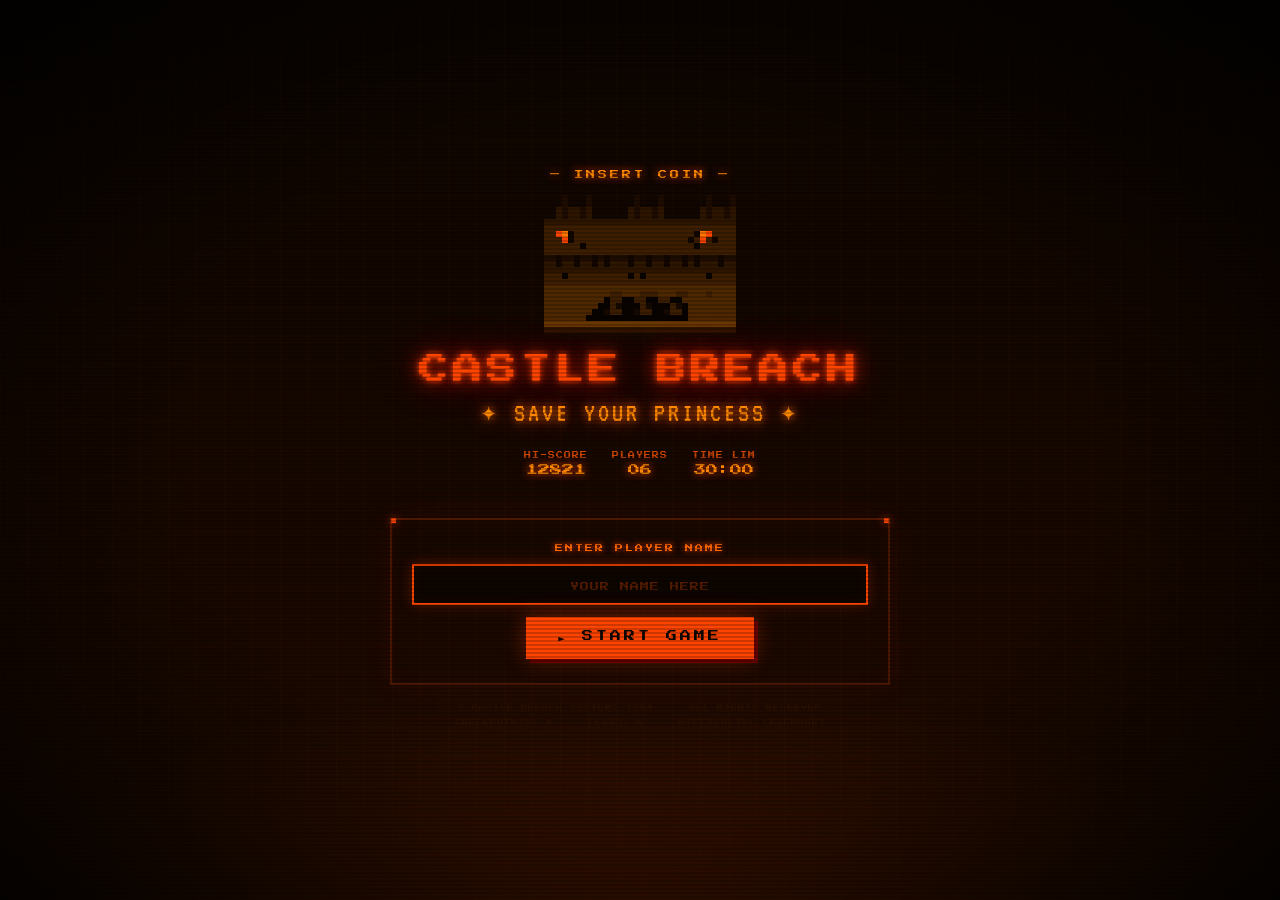
==== commit 91d9f730: "feat: Add Checkpoint 2 and Checkpoint 3, including the Monster Chamber scene with an MD5 puzzle, and" ====
--- a/index.html
+++ b/index.html
@@ -149,6 +149,7 @@
   <script src="api.js"></script>
   <script src="checkpoints/cp1.js"></script>
   <script src="checkpoints/cp2.js"></script>
+  <script src="checkpoints/cp3.js"></script>
   <script src="game.js"></script>
 </body>
 </html>
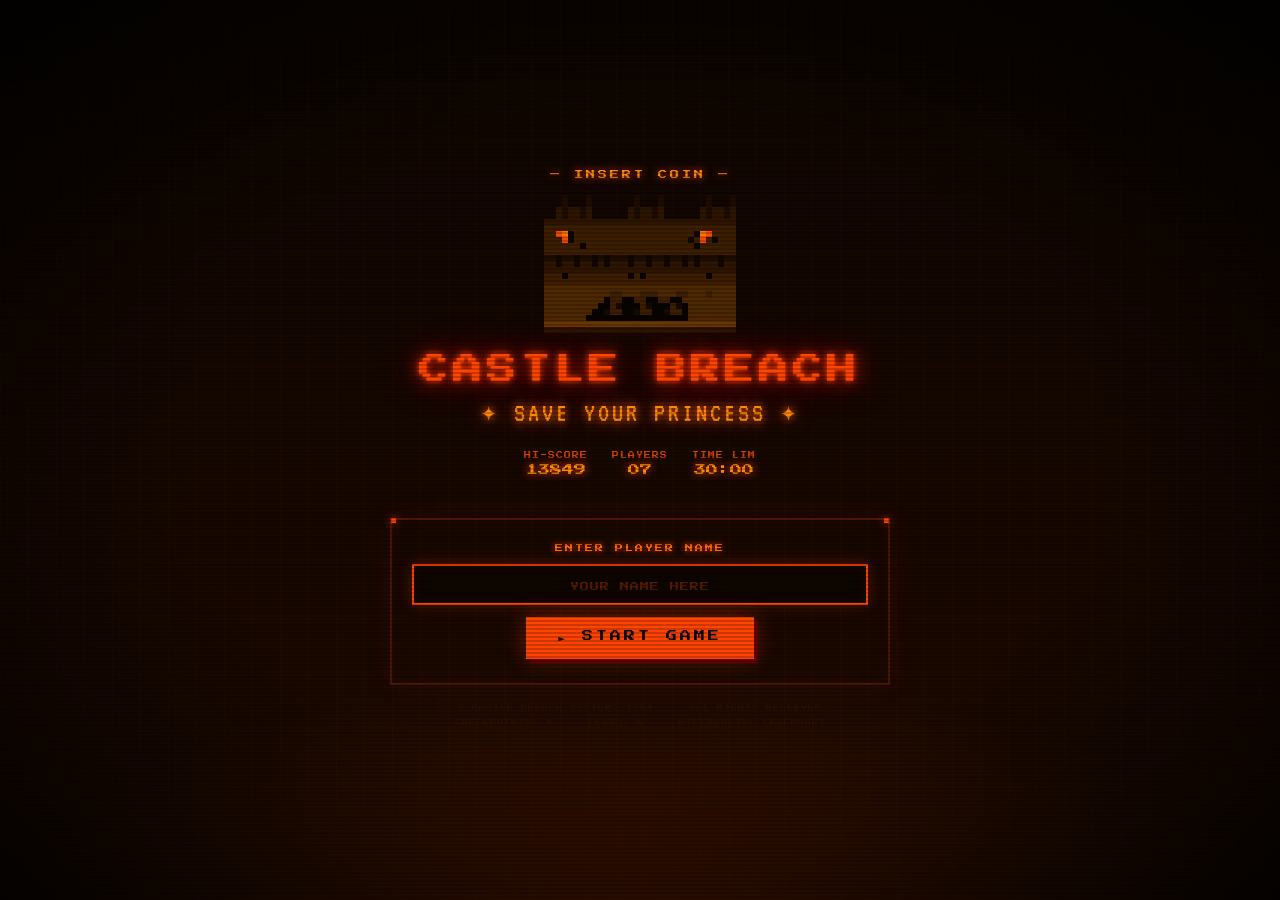
==== commit 5799e576: "feat: add Checkpoint 4 with five new challenges and scene rendering, and include it in index.html." ====
--- a/index.html
+++ b/index.html
@@ -150,6 +150,7 @@
   <script src="checkpoints/cp1.js"></script>
   <script src="checkpoints/cp2.js"></script>
   <script src="checkpoints/cp3.js"></script>
+  <script src="checkpoints/cp4.js"></script>
   <script src="game.js"></script>
 </body>
 </html>
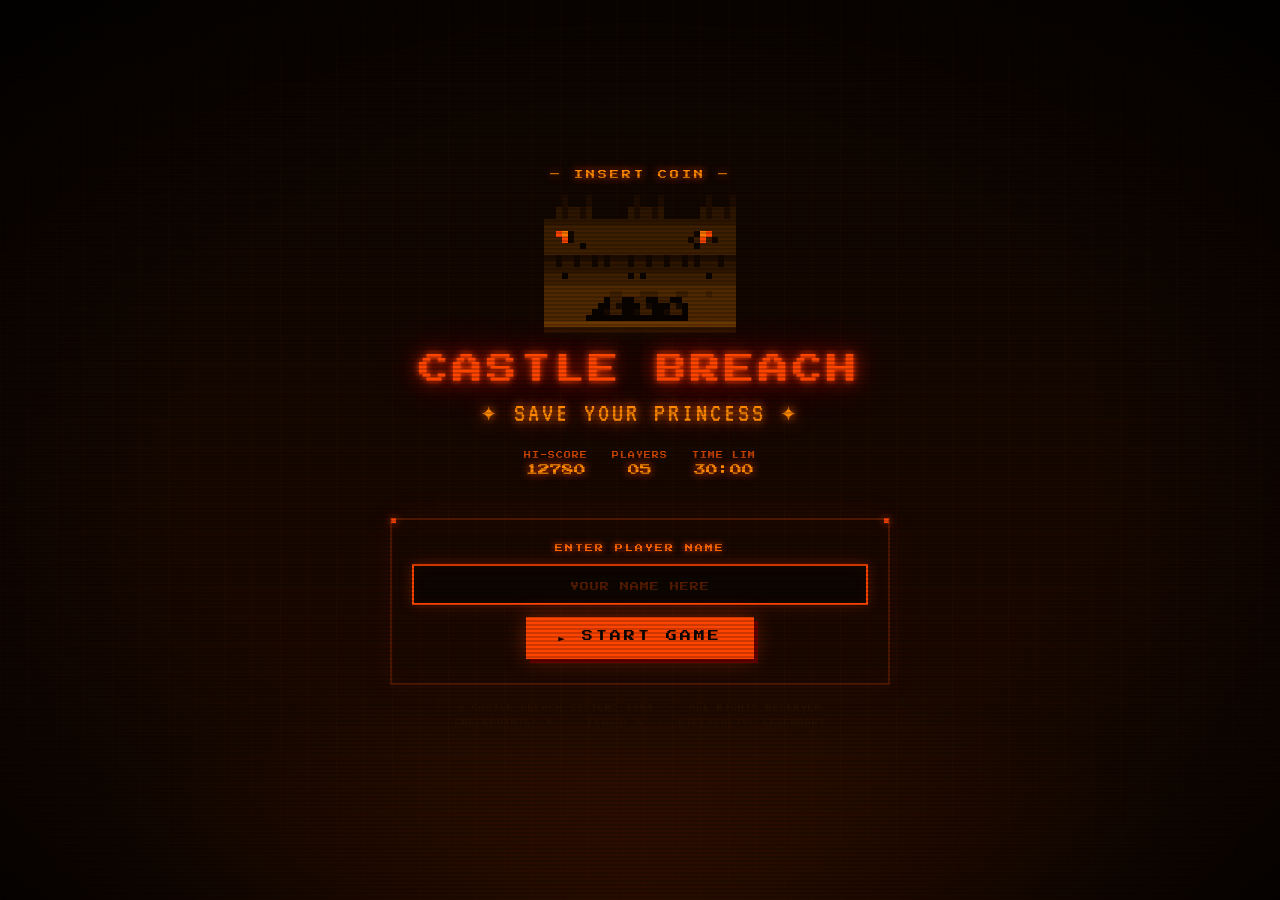
==== commit 538fdf2e: "feat: Implement new game checkpoints CP1 through CP4, including the Monster Chamber puzzle, and add " ====
--- a/index.html
+++ b/index.html
@@ -151,6 +151,7 @@
   <script src="checkpoints/cp2.js"></script>
   <script src="checkpoints/cp3.js"></script>
   <script src="checkpoints/cp4.js"></script>
+  <script src="assets/backgrounds/audio.js"></script>
   <script src="game.js"></script>
 </body>
 </html>
--- a/style.css
+++ b/style.css
@@ -103,15 +103,8 @@
 }
 
 @keyframes twinkle {
-
-    0%,
-    100% {
-        opacity: 0
-    }
-
-    50% {
-        opacity: 0.8
-    }
+    0%, 100% { opacity: 0 }
+    50%       { opacity: 0.8 }
 }
 
 /* Ember glow from bottom */
@@ -154,9 +147,7 @@
     image-rendering: pixelated;
 }
 
-.castle-row {
-    display: flex;
-}
+.castle-row { display: flex; }
 
 .px {
     width: 6px;
@@ -233,50 +224,19 @@
     animation: dot-cycle 1.4s steps(1) infinite;
 }
 
-.pdot:nth-child(1) {
-    animation-delay: 0s
-}
-
-.pdot:nth-child(2) {
-    animation-delay: .17s
-}
-
-.pdot:nth-child(3) {
-    animation-delay: .35s
-}
-
-.pdot:nth-child(4) {
-    animation-delay: .52s
-}
-
-.pdot:nth-child(5) {
-    animation-delay: .7s
-}
-
-.pdot:nth-child(6) {
-    animation-delay: .87s
-}
-
-.pdot:nth-child(7) {
-    animation-delay: 1.05s
-}
-
-.pdot:nth-child(8) {
-    animation-delay: 1.22s
-}
+.pdot:nth-child(1) { animation-delay: 0s }
+.pdot:nth-child(2) { animation-delay: .17s }
+.pdot:nth-child(3) { animation-delay: .35s }
+.pdot:nth-child(4) { animation-delay: .52s }
+.pdot:nth-child(5) { animation-delay: .7s }
+.pdot:nth-child(6) { animation-delay: .87s }
+.pdot:nth-child(7) { animation-delay: 1.05s }
+.pdot:nth-child(8) { animation-delay: 1.22s }
 
 @keyframes dot-cycle {
-    0% {
-        background: var(--orange);
-    }
-
-    33% {
-        background: var(--orange-bright);
-    }
-
-    66% {
-        background: var(--yellow);
-    }
+    0%  { background: var(--orange); }
+    33% { background: var(--orange-bright); }
+    66% { background: var(--yellow); }
 }
 
 /* ── Pixel frame ── */
@@ -299,13 +259,8 @@
     text-shadow: 0 0 8px var(--orange);
 }
 
-.pixel-frame::before {
-    left: -2px;
-}
-
-.pixel-frame::after {
-    right: -2px;
-}
+.pixel-frame::before { left: -2px; }
+.pixel-frame::after  { right: -2px; }
 
 /* ── Input section ── */
 .input-section {
@@ -396,9 +351,7 @@
     animation: blink 0.5s step-end infinite;
 }
 
-.error-msg.show {
-    display: block;
-}
+.error-msg.show { display: block; }
 
 /* ── Load bar ── */
 .load-bar-wrap {
@@ -410,9 +363,7 @@
     overflow: hidden;
 }
 
-.load-bar-wrap.show {
-    display: block;
-}
+.load-bar-wrap.show { display: block; }
 
 .load-bar-inner {
     height: 100%;
@@ -522,6 +473,28 @@
     animation: blink 0.5s step-end infinite;
 }
 
+/* ── Audio mute button in HUD ── */
+.hud-mute-btn {
+    background: none;
+    border: 1px solid rgba(255, 80, 0, 0.35);
+    color: #ff6600;
+    font-size: 14px;
+    width: 28px;
+    height: 22px;
+    cursor: pointer;
+    padding: 0;
+    line-height: 1;
+    transition: all 0.1s;
+    display: flex;
+    align-items: center;
+    justify-content: center;
+}
+
+.hud-mute-btn:hover {
+    border-color: var(--orange);
+    background: rgba(255, 68, 0, 0.15);
+}
+
 /* ═══════════════════════════════════════════════
    GAME SCENE
 ════════════════════════════════════════════════ */
@@ -619,67 +592,31 @@
    SHARED ANIMATIONS
 ════════════════════════════════════════════════ */
 @keyframes blink {
-
-    0%,
-    100% {
-        opacity: 1
-    }
-
-    50% {
-        opacity: 0
-    }
+    0%, 100% { opacity: 1 }
+    50%       { opacity: 0 }
 }
 
 @keyframes flicker {
-
-    0%,
-    93%,
-    100% {
-        opacity: 1
-    }
-
-    94% {
-        opacity: 0.8
-    }
-
-    96% {
-        opacity: 0.55
-    }
-
-    98% {
-        opacity: 1
-    }
+    0%, 93%, 100% { opacity: 1 }
+    94%            { opacity: 0.8 }
+    96%            { opacity: 0.55 }
+    98%            { opacity: 1 }
 }
 
 @keyframes pulse-orange {
-
-    0%,
-    100% {
-        text-shadow: 0 0 8px #ff6600, 0 0 20px #cc4400;
-    }
-
-    50% {
-        text-shadow: 0 0 18px #ff8800, 0 0 40px #ff4400, 0 0 60px #cc2200;
-    }
+    0%, 100% { text-shadow: 0 0 8px #ff6600, 0 0 20px #cc4400; }
+    50%       { text-shadow: 0 0 18px #ff8800, 0 0 40px #ff4400, 0 0 60px #cc2200; }
 }
 
 @keyframes btn-pulse {
-
-    0%,
-    100% {
-        box-shadow: 4px 4px 0 var(--orange-dark), 0 0 22px var(--orange-glow);
-    }
-
-    50% {
-        box-shadow: 4px 4px 0 var(--orange-dark), 0 0 40px rgba(255, 80, 0, 0.7);
-    }
+    0%, 100% { box-shadow: 4px 4px 0 var(--orange-dark), 0 0 22px var(--orange-glow); }
+    50%       { box-shadow: 4px 4px 0 var(--orange-dark), 0 0 40px rgba(255, 80, 0, 0.7); }
 }
 
 /* ═══════════════════════════════════════════════
    CP2 — HALL OF PATHS (PRO LEVEL)
 ════════════════════════════════════════════════ */
 
-/* ── Scene ── */
 .cp2-scene {
     position: relative;
     width: 100%;
@@ -689,7 +626,6 @@
         radial-gradient(circle at center, #1a0800 0%, #0d0500 60%, #000 100%);
 }
 
-/* Background texture */
 .cp2-bg {
     position: absolute;
     inset: 0;
@@ -702,7 +638,6 @@
             transparent 40px);
 }
 
-/* Floor */
 .cp2-floor {
     position: absolute;
     bottom: 0;
@@ -712,7 +647,6 @@
     z-index: 2;
 }
 
-/* Title */
 .cp2-title {
     position: absolute;
     top: 20px;
@@ -725,7 +659,6 @@
     animation: flicker 3s infinite;
 }
 
-/* ── Hallways Container (3D perspective) ── */
 .hallways {
     position: absolute;
     bottom: 140px;
@@ -737,7 +670,6 @@
     z-index: 5;
 }
 
-/* ── Individual Hall ── */
 .hall {
     width: 130px;
     height: 230px;
@@ -749,7 +681,6 @@
     box-shadow: 0 8px 30px rgba(0, 0, 0, 0.8), inset 0 0 40px rgba(0, 0, 0, 0.9);
 }
 
-/* Frame */
 .hall::before {
     content: "";
     position: absolute;
@@ -758,7 +689,6 @@
     pointer-events: none;
 }
 
-/* Depth illusion — flat, no translateZ */
 .hall::after {
     content: "";
     position: absolute;
@@ -767,26 +697,15 @@
     pointer-events: none;
 }
 
-/* Hover */
 .hall:hover {
     transform: scale(1.08);
     box-shadow: 0 0 35px var(--orange), inset 0 0 40px rgba(0, 0, 0, 0.9);
 }
 
-/* Visual hint for puzzle */
-.hall-a {
-    background: rgba(255, 100, 0, 0.45);
-}
-
-.hall-b {
-    background: rgba(200, 80, 0, 0.35);
-}
-
-.hall-c {
-    background: rgba(0, 0, 0, 0.95);
-}
-
-/* Codes — selectable & copyable */
+.hall-a { background: rgba(255, 100, 0, 0.45); }
+.hall-b { background: rgba(200, 80, 0, 0.35); }
+.hall-c { background: rgba(0, 0, 0, 0.95); }
+
 .code {
     position: absolute;
     top: -50px;
@@ -802,7 +721,6 @@
     z-index: 6;
 }
 
-/* ENTER button on each hall */
 .hall-enter-btn {
     position: absolute;
     bottom: 36px;
@@ -835,7 +753,6 @@
     box-shadow: 1px 1px 0 var(--orange-dark);
 }
 
-/* Inscription / subtitle */
 .inscription,
 .cp2-subtitle {
     position: absolute;
@@ -850,7 +767,6 @@
     text-shadow: 0 0 8px var(--orange);
 }
 
-/* Cipher text displayed inside each hallway — selectable */
 .cp2-hall-cipher {
     position: absolute;
     top: 12px;
@@ -869,7 +785,6 @@
     word-break: break-all;
 }
 
-/* ── Torches ── */
 .torch {
     position: absolute;
     width: 20px;
@@ -879,13 +794,8 @@
     z-index: 6;
 }
 
-.torch.left {
-    left: 20px;
-}
-
-.torch.right {
-    right: 20px;
-}
+.torch.left  { left: 20px; }
+.torch.right { right: 20px; }
 
 .torch::after {
     content: '';
@@ -900,18 +810,10 @@
 }
 
 @keyframes cp2-flicker {
-    from {
-        opacity: 0.6;
-        transform: scale(0.9);
-    }
-
-    to {
-        opacity: 1;
-        transform: scale(1.1);
-    }
-}
-
-/* ── Skulls ── */
+    from { opacity: 0.6; transform: scale(0.9); }
+    to   { opacity: 1;   transform: scale(1.1); }
+}
+
 .skull {
     position: absolute;
     width: 26px;
@@ -923,15 +825,9 @@
     box-shadow: inset 0 0 6px #000;
 }
 
-.skull-left {
-    left: 120px;
-}
-
-.skull-right {
-    right: 120px;
-}
-
-/* ── Particles ── */
+.skull-left  { left: 120px; }
+.skull-right { right: 120px; }
+
 #particles {
     position: absolute;
     inset: 0;
@@ -948,15 +844,8 @@
 }
 
 @keyframes dustMove {
-    from {
-        transform: translateY(0);
-        opacity: 0.5;
-    }
-
-    to {
-        transform: translateY(-120px);
-        opacity: 0;
-    }
+    from { transform: translateY(0);     opacity: 0.5; }
+    to   { transform: translateY(-120px); opacity: 0; }
 }
 
 .particle.fire {
@@ -968,33 +857,18 @@
 }
 
 @keyframes fireMove {
-    from {
-        transform: translateY(0);
-    }
-
-    to {
-        transform: translateY(-80px);
-        opacity: 0;
-    }
-}
-
-/* ── FAIL ANIMATION ── */
+    from { transform: translateY(0); }
+    to   { transform: translateY(-80px); opacity: 0; }
+}
+
 .collapse {
     animation: collapse 0.3s infinite;
 }
 
 @keyframes collapse {
-    0% {
-        transform: translate(0, 0);
-    }
-
-    50% {
-        transform: translate(6px, -6px);
-    }
-
-    100% {
-        transform: translate(-6px, 6px);
-    }
+    0%   { transform: translate(0, 0); }
+    50%  { transform: translate(6px, -6px); }
+    100% { transform: translate(-6px, 6px); }
 }
 
 .blackout {
@@ -1002,16 +876,12 @@
     transition: 0.6s;
 }
 
-/* ── SUCCESS ── */
 .enter {
     animation: enterHall 1.5s forwards;
 }
 
 @keyframes enterHall {
-    to {
-        transform: scale(6);
-        opacity: 0;
-    }
+    to { transform: scale(6); opacity: 0; }
 }
 
 .fadeout {
@@ -1019,7 +889,6 @@
     transition: 1s;
 }
 
-/* Transition overlay */
 .cp2-transition {
     position: absolute;
     inset: 0;
@@ -1055,7 +924,6 @@
     margin-top: 12px;
 }
 
-/* ── Hall labels ── */
 .hall-label {
     position: absolute;
     bottom: 12px;
@@ -1069,7 +937,6 @@
     z-index: 5;
 }
 
-/* ── Hall selected glow ── */
 .hall-selected {
     box-shadow: 0 0 50px var(--orange), 0 0 100px rgba(255, 120, 0, 0.6) !important;
     border-color: var(--yellow) !important;
@@ -1080,14 +947,13 @@
     box-shadow: inset 0 0 40px rgba(255, 200, 0, 0.3) !important;
 }
 
-/* Fade other halls during entry */
 .hallways.hall-entering .hall:not(.enter) {
     opacity: 0;
     transition: opacity 0.6s;
 }
 
 /* ═══════════════════════════════════════════════
-   CP2 — SUBMIT MODAL (centered)
+   CP2 — SUBMIT MODAL
 ════════════════════════════════════════════════ */
 .cp2-submit-modal {
     position: absolute;
@@ -1164,10 +1030,7 @@
     text-align: center;
 }
 
-.cp2-submit-row {
-    display: flex;
-    gap: 8px;
-}
+.cp2-submit-row { display: flex; gap: 8px; }
 
 .cp2-submit-input {
     flex: 1;
@@ -1193,19 +1056,9 @@
 }
 
 @keyframes input-shake {
-
-    0%,
-    100% {
-        transform: translateX(0)
-    }
-
-    20% {
-        transform: translateX(-6px)
-    }
-
-    60% {
-        transform: translateX(6px)
-    }
+    0%, 100% { transform: translateX(0) }
+    20%       { transform: translateX(-6px) }
+    60%       { transform: translateX(6px) }
 }
 
 .cp2-submit-feedback {
@@ -1228,7 +1081,7 @@
 }
 
 /* ═══════════════════════════════════════════════
-   CP2 — RED FLASH OVERLAY (fail effect)
+   CP2 — RED FLASH OVERLAY
 ════════════════════════════════════════════════ */
 .cp2-red-flash {
     position: absolute;
@@ -1245,13 +1098,6 @@
 }
 
 @keyframes red-pulse {
-
-    0%,
-    100% {
-        opacity: 0.8;
-    }
-
-    50% {
-        opacity: 0.3;
-    }
+    0%, 100% { opacity: 0.8; }
+    50%       { opacity: 0.3; }
 }
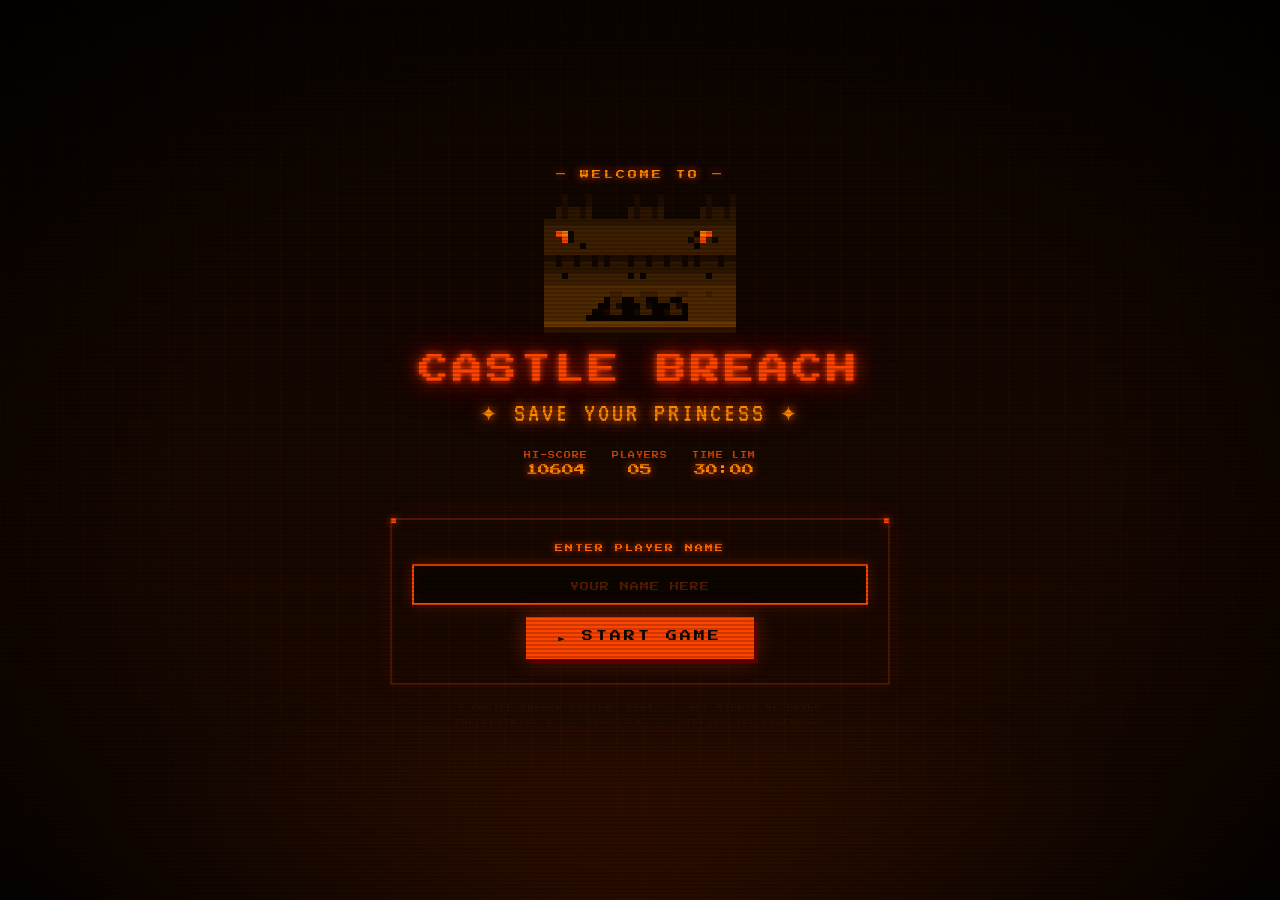
==== commit af7393d4: "feat: Add checkpoint time tracking and display on game over screen, and update start screen text." ====
--- a/index.html
+++ b/index.html
@@ -26,7 +26,7 @@
     </div>
 
     <div class="start-content">
-      <div class="insert-coin">— INSERT COIN —</div>
+      <div class="insert-coin">— WELCOME TO —</div>
 
       <!-- Pixel castle (drawn by JS) -->
       <div class="castle-art" id="castleArt"></div>
@@ -141,6 +141,22 @@
           <span class="stat-label">TOTAL TIME</span>
           <span class="stat-val" id="goTime">30:00</span>
         </div>
+        <div class="stat-row">
+          <span class="stat-label">CP1 TIME</span>
+          <span class="stat-val" id="goCp1">---</span>
+        </div>
+        <div class="stat-row">
+          <span class="stat-label">CP2 TIME</span>
+          <span class="stat-val" id="goCp2">---</span>
+        </div>
+        <div class="stat-row">
+          <span class="stat-label">CP3 TIME</span>
+          <span class="stat-val" id="goCp3">---</span>
+        </div>
+        <div class="stat-row">
+          <span class="stat-label">CP4 TIME</span>
+          <span class="stat-val" id="goCp4">---</span>
+        </div>
       </div>
       <button class="game-btn" id="retryBtn">► PLAY AGAIN</button>
     </div>
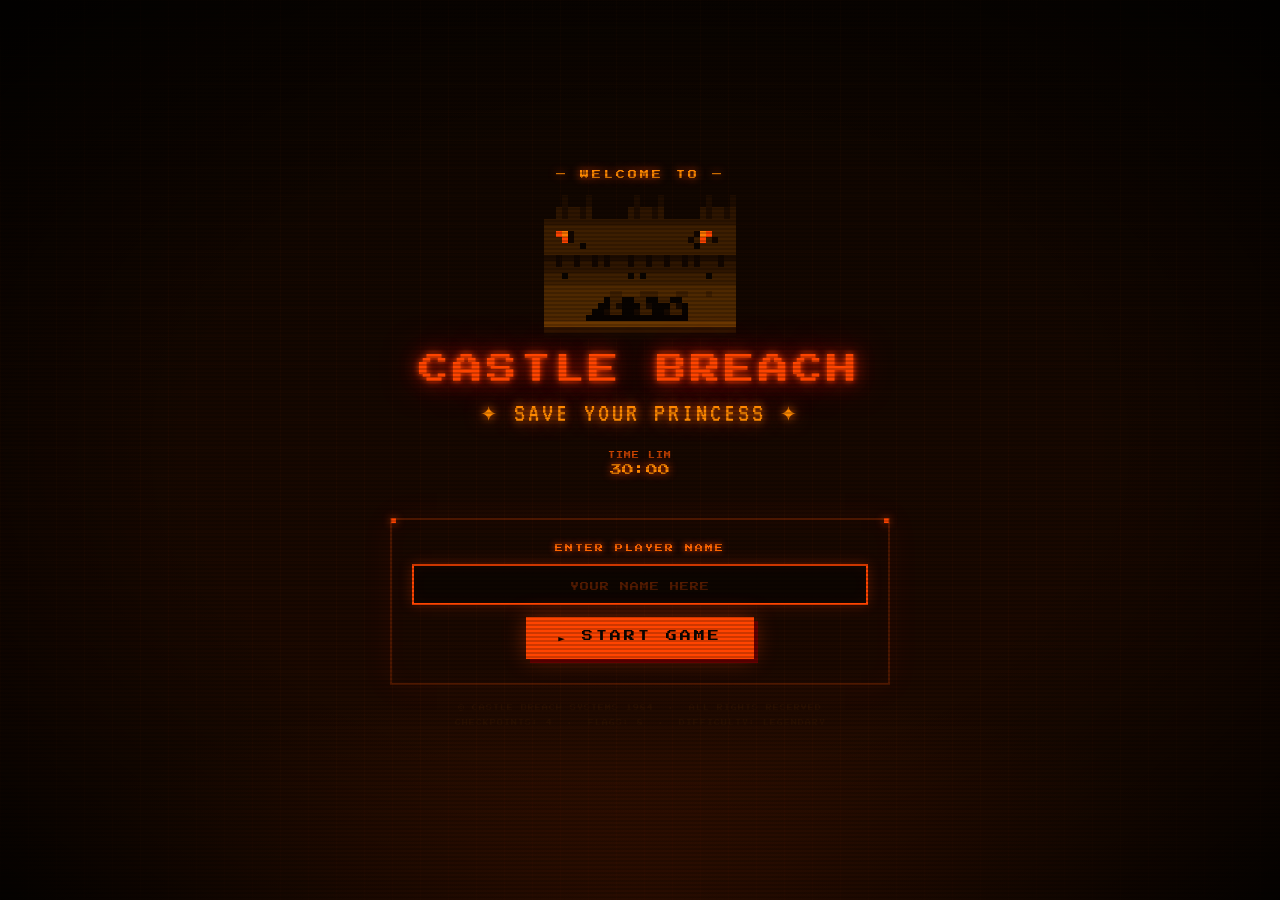
==== commit 4f2be5aa: "refactor: remove high score and player count display from the UI and associated game logic." ====
--- a/index.html
+++ b/index.html
@@ -37,14 +37,6 @@
       </div>
 
       <div class="score-bar">
-        <div class="score-item">
-          <span class="score-label">HI-SCORE</span>
-          <span class="score-val" id="hiScore">00000</span>
-        </div>
-        <div class="score-item">
-          <span class="score-label">PLAYERS</span>
-          <span class="score-val" id="playerCount">00</span>
-        </div>
         <div class="score-item">
           <span class="score-label">TIME LIM</span>
           <span class="score-val">30:00</span>
